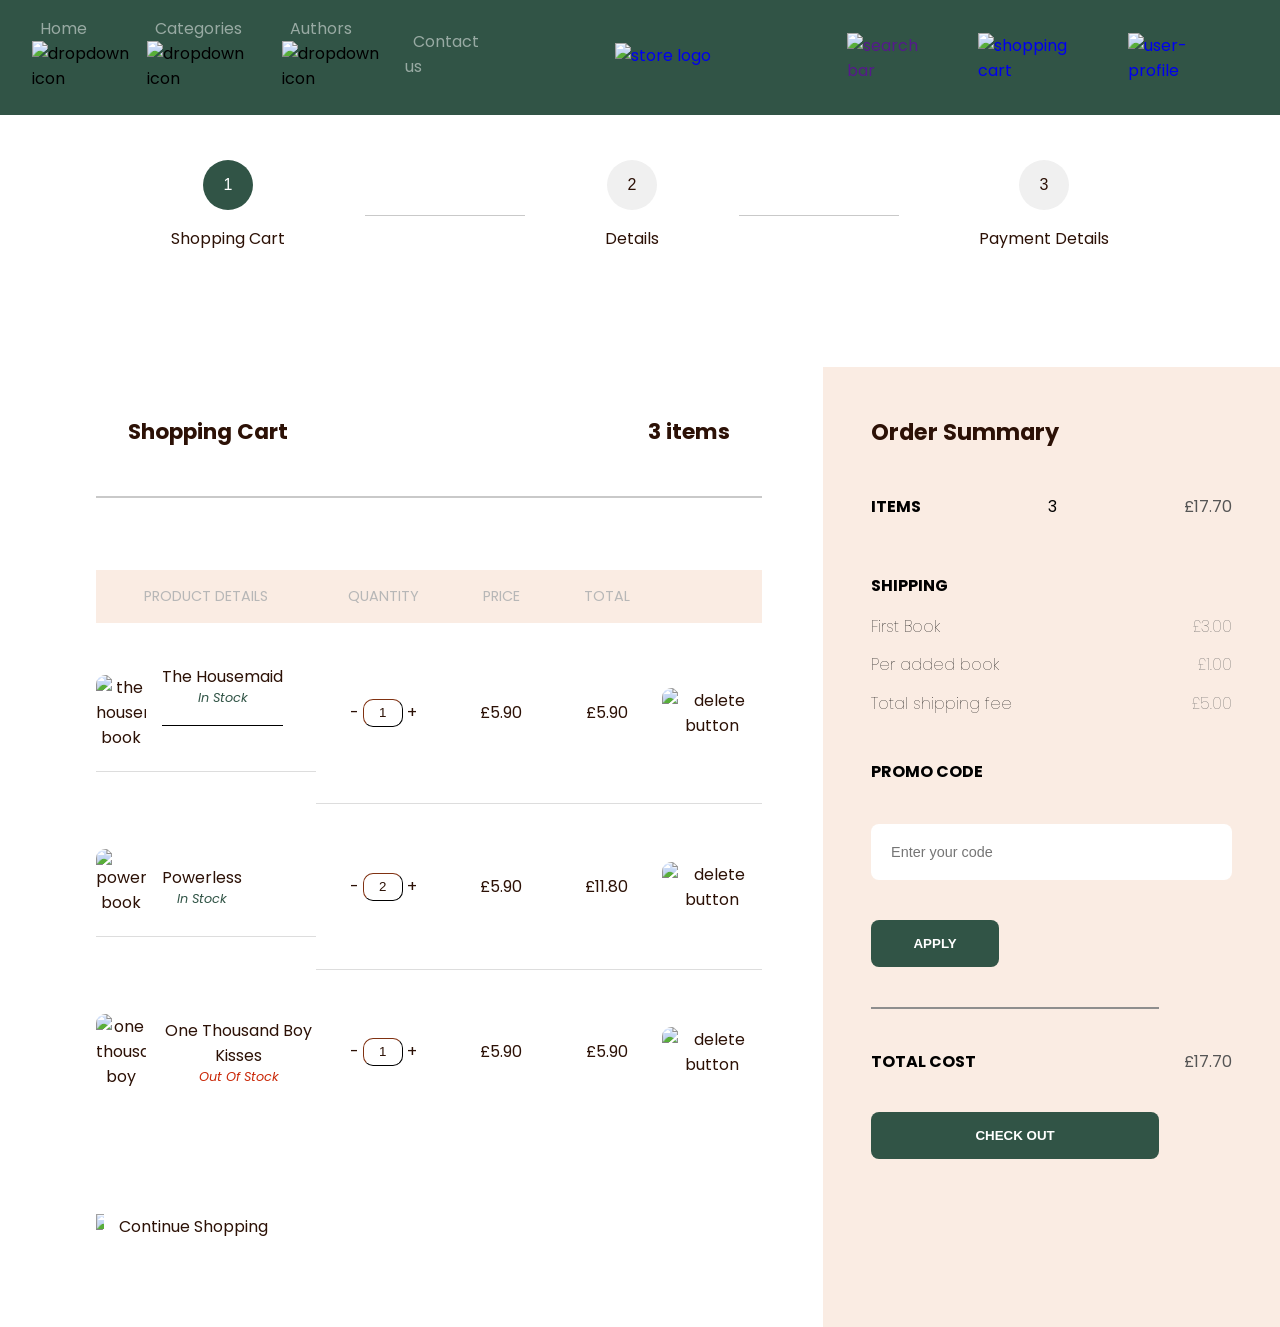
==== shopping-cart.html @ befe13d0 "progress edit edit the progress bar code" ====
<!DOCTYPE html>
<html lang="en">
  <head>
    <meta charset="UTF-8" />
    <meta name="viewport" content="width=device-width, initial-scale=1.0" />
    <title>Story Hub</title>
    <link rel="stylesheet" href="style.css" />
  </head>

  <body>
    <!--nav bar second version -->
    <header class="header">
      <div class="header-1">
        <div class="section1">
          <ul class="nav-menus">
            <li>
              <a href="">Home</a>
              <img src="icon/dropdown.svg" alt="dropdown icon" />
            </li>
            <li>
              <a href="">Categories</a>
              <img src="icon/dropdown.svg" alt="dropdown icon" />
            </li>
            <li>
              <a href="">Authors</a>
              <img src="icon/dropdown.svg" alt="dropdown icon" />
            </li>
            <li><a href="">Contact us</a></li>
          </ul>
        </div>

        <div class="section2">
          <a href="index.html"
            ><img src="logo.svg" alt="store logo" class="logo" />
          </a>
        </div>

        <div class="section3">
          <div class="nav-icons">
            <a href=""> <img src="icon/search.svg" alt="search bar" /></a>
            <a href="shopping-cart.html">
              <img src="icon/cart.svg" alt="shopping cart"
            /></a>
            <a href="sign-in.html">
              <img src="icon/profile.svg" alt="user-profile"
            /></a>
          </div>
        </div>
      </div>
    </header>

    <!--shopping cart page-->
    <div class="cart-progress">
      <!--progress status-->
      <div class="number-container">
        <div class="progress">
          <button class="progress-current">1</button>
          <p>Shopping Cart</p>
        </div>

        <div class="delemeter"></div>

        <div class="progress"> 
          <button class="progress-next">2</button>
          <p>Details</p>
        </div>

        <div class="delemeter"></div>

        <div class="progress">
          <button class="progress-next">3</button>
          <p>Payment Details</p>
        </div>
      </div>
    </div>

      <!-- <div class="number-container">
      <div class="progress-now">
        <span class="progress-number">1</span>
      </div>
      <p class="circle-text">
        Shopping Cart
      </p>
    </div>

    <div class="delemeter"></div>

    <div class="number-container">
      <div class="progress-later">
        <span class="progress-number">2</span>
      </div>
      <p class="circle-text">
        Details
      </p>
    </div>

    <div class="delemeter"></div>

    <div class="number-container">
      <div class="progress-later">
        <span class="progress-number">3</span>
      </div>
      <p class="circle-text">
        Payment Details
      </p>
    </div>
  </div> -->

      <!--shopping cart section-->
      <div class="order-info">
        <div class="shopping-cart-container">
          <div class="shopping-cart-title">
            <div class="shopping-cart-heading">
              <h2>Shopping Cart</h2>
              <h2>3 items</h2>
              <!--will change to make it link with db so number will auto change-->
            </div>
            <div class="shopping-cart-delimeter"></div>
          </div>

          <div class="shopping-cart-details">
            <table>
              <thead>
                <tr>
                  <th>PRODUCT DETAILS</th>
                  <th>QUANTITY</th>
                  <th>PRICE</th>
                  <th>TOTAL</th>
                  <th></th>
                </tr>
              </thead>
              <tbody>
                <!--order 1-->
                <tr class="shopping-cart-table-row">
                  <td class="product">
                    <img
                      src="bookcover/the-housemaid.png"
                      alt="the housemaid book"
                    />
                    <div class="book-details">
                      <p>The Housemaid</p>
                      <p class="stock-status in-stock">In Stock</p>
                    </div>
                  </td>
                  <td class="quantity">
                    <span>-</span>
                    <button>1</button>
                    <!--will link from db next time-->
                    <span>+</span>
                  </td>
                  <td>£5.90</td>
                  <td>£5.90</td>
                  <td>
                    <img
                      src="icon/bin.svg"
                      alt="delete button"
                      class="delete-btn"
                    />
                  </td>
                </tr>
                <!--order 2-->
                <tr>
                  <td class="product">
                    <img src="bookcover/powerless-1.png" alt="powerless book" />
                    <div>
                      <p>Powerless</p>
                      <p class="stock-status in-stock">In Stock</p>
                    </div>
                  </td>
                  <td class="quantity">
                    <span>-</span>
                    <button>2</button>
                    <!--will link from db next time-->
                    <span>+</span>
                  </td>
                  <td>£5.90</td>
                  <td>£11.80</td>
                  <td>
                    <img
                      src="icon/bin.svg"
                      alt="delete button"
                      class="delete-btn"
                    />
                  </td>
                </tr>

                <!--order 3-->
                <tr>
                  <td class="product">
                    <img
                      src="bookcover/one-thousand-boy-kisses.png"
                      alt="one thousand boy kisses book"
                    />
                    <div>
                      <p>One Thousand Boy Kisses</p>
                      <p class="stock-status out-of-stock">Out Of Stock</p>
                    </div>
                  </td>
                  <td class="quantity">
                    <span>-</span>
                    <button>1</button>
                    <!--will link from db next time-->
                    <span>+</span>
                  </td>
                  <td>£5.90</td>
                  <td>£5.90</td>
                  <td>
                    <img
                      src="icon/bin.svg"
                      alt="delete button"
                      class="delete-btn"
                    />
                  </td>
                </tr>
              </tbody>
            </table>
            <a href="index.html" class="continue-shopping">
              <img src="icon/left-icon.svg" />
              Continue Shopping
            </a>
          </div>
        </div>
        <!--order summary-->
        <div class="order-summary">
          <h2 class="order-summary-heading">Order Summary</h2>

          <div class="summary-item">
            <div class="bold-summary-heading">ITEMS</div>
            <div>3</div>
            <div class="price">£17.70</div>
          </div>

          <div class="bold-summary-heading subheading">SHIPPING</div>

          <div class="shipping-info">
            <div class="subheading first-book">
              <p>First Book</p>
              <p class="price">£3.00</p>
            </div>

            <div class="subheading subsequent-book">
              <p>Per added book</p>
              <p class="price">£1.00</p>
            </div>

            <div class="subheading total-shipping-fee">
              <p>Total shipping fee</p>
              <p class="price">£5.00</p>
            </div>
          </div>

          <div class="bold-summary-heading subheading">PROMO CODE</div>

          <input type="text" placeholder="Enter your code" class="code-box" />

          <button class="apply-btn">APPLY</button>

          <div class="line-summary"></div>

          <div class="order-summary-delemeter2"></div>

          <div class="total-cost">
            <p class="bold-summary-heading subheading">TOTAL COST</p>
            <p class="price">£17.70</p>
          </div>

          <a href="checking-out.html"
            ><button class="checkout-btn">CHECK OUT</button></a
          >
        </div>
      </div>
    </div>
  </body>
</html>
---- style.css ----
@import url("https://fonts.googleapis.com/css2?family=Montserrat:ital,wght@0,100..900;1,100..900&family=Poppins:ital,wght@0,100;0,200;0,300;0,400;0,500;0,600;0,700;0,800;0,900;1,100;1,200;1,300;1,400;1,500;1,600;1,700;1,800;1,900&family=Roboto:wght@400;700&display=swap");

* {
  margin: 0;
  padding: 0;
  box-sizing: border-box;
  text-decoration: none;
}

body {
  font-family: "Poppins", sans-serif;
  width: 100%;
  font-size: 1rem;
  overflow: hidden;
}

html {
  overflow-x: hidden;
  scroll-padding-top: 5rem;
  scroll-behavior: smooth;
}

/*scrollbar for easy access*/
html::-webkit-scrollbar {
  width: 1rem;
}

html::-webkit-scrollbar-track {
  background: transparent;
}

html::-webkit-scrollbar-thumb {
  background: var(#315446);
}

/*set colours - don't have to keep repeat*/
.green-text {
  color: #315446;
}

.pink-text {
  color: #f4b1a4;
}

.brown-text {
  color: #2c1106;
}

/*nav bar*/
.section2,
.section2,
.section3 {
  width: 33%;
}

.header {
  position: fixed;
  width: 100%;
  z-index: 100;
}

.header .header-1 {
  padding: 1rem 2rem;
  display: flex;
  align-items: center;
  justify-content: space-between;
  background-color: #315446;
  margin-bottom: 2rem;
}

.header .header-1 .nav-menus {
  display: flex;
  justify-content: center;
  align-items: center;
  gap: 1rem;
  /* flex-wrap: wrap; */
}

.header .header-1 .section1 {
  display: flex;
  justify-content: center;
  width: 40%;
}

.header .header-1 li {
  margin-bottom: 0.5rem;
}

.header .header-1 li a {
  color: white;
  text-decoration: none;
  font-size: 1rem;
  padding: 0.5rem;
}

.header .header-1 .logo {
  width: 6rem;
  margin-top: 1.2rem;
  max-width: 10rem;
  margin-top: 0;
}

.header .header-1 .section2 {
  display: flex;
  justify-content: center;
  margin-top: 1rem;
}

.header .header-1 .section3 {
  display: flex;
  justify-content: right;
  margin-right: 2rem;
}

.header .header-1 .nav-icons {
  display: flex;
  justify-content: space-between;
  align-items: center;
  gap: 3rem;
}

.header .header-1 .nav-icons img {
  width: 1.2rem;
}

.header .header-1 .nav-icons img:hover {
  transform: scale(1.2);
  cursor: pointer;
  opacity: 0.8;
}

/*HERO SECTION*/
.hero-container {
  display: flex;
  flex-direction: row;
  justify-content: space-between;
  align-items: center;
  /* padding: 8rem 5rem; */
  margin: 15rem 5rem;
}

.trending-content {
  display: flex;
  flex-direction: column;
  line-height: 3rem;
  /* width: 100%; */
  flex: 1;
  /* height: 150px; */
}

.trending-content h2 {
  font-size: 3.6rem;
  margin-bottom: 0.3rem;
  width: 40%%;
}

.trending-content p {
  font-size: 1.2rem;
  font-style: italic;
  color: #2c1106;
}

.buy-btn {
  margin-top: 2rem;
  font-size: 1.2rem;
  color: white;
  background-color: #315446;
  padding: 1rem 0;
  border: none;
  border-radius: 0.9rem;
  cursor: pointer;
  width: 15rem;
}

/*harrypotter column*/
.harrypotter-container {
  display: flex;
  align-items: center;
  justify-content: space-around;
  /* flex: 1; */
  gap: 1rem;
  width: 60%;
}

/* .harry-potter  */
.large-book {
  width: 80%;
  margin-left: -30px;
  margin-right: -30px;
  z-index: 1;
  border-radius: 0.8rem;
}

.small-book {
  width: 65%;
  border-radius: 0.8rem;
}

/*TOP 10 BOOK SECTION*/
.top-seller {
  display: block;
}

.top10-heading {
  display: block;
  text-align: center;
  margin-bottom: 5rem;
  font-size: 3.5rem;
}

.book-container {
  display: flex;
  justify-content: space-between;
  align-items: center;
  padding: 0 6rem;
  text-align: center;
  position: relative;
}

.book {
  padding: 15px;
  text-align: center;
  width: 150px;
  position: relative;
  display: flex;
  flex-direction: column;
  align-items: center;
}

.book-cover {
  width: 100%;
  z-index: 2;
  position: relative; /*without this, the book cover will go behind the circle*/
  border-radius: 5px;
  margin-bottom: 10px;
}

.circle {
  position: absolute;
  width: 10rem;
  height: 10rem;
  background-color: #315446;
  border-radius: 50%;
  margin-top: 0.9rem;
}

.stars-ratings {
  justify-content: left;
  margin: 0.5rem 0;
  margin-right: 1.8rem;
  width: 9rem;
}

.book-name {
  text-align: left;
  color: #2c1106;
  width: 8rem;
  margin-left: 0.3rem;
  font-size: 1.1rem;
}

.book-author {
  font-size: 0.9rem;
  font-weight: lighter;
  text-align: left;
  margin-top: 5px;
  margin-left: 2.4rem;
  color: #2c1106;
  margin-right: 2rem;
  width: 8rem;
}

.checkout-info {
  display: flex;
  align-items: center;
}

.book-price {
  width: 8rem;
  margin-top: 0.8rem;
  padding: 0.65rem;
  border: none;
  border-radius: 0.9rem;
  color: white;
  background-color: #315446;
  font-size: 0.9rem;
  text-align: center;
  justify-content: left;
}

.cart-btn {
  background-color: #c0d8ce;
  width: 2.5rem;
  height: 2.5rem;
  border-radius: 1.2rem;
  margin-top: 0.8rem;
  position: absolute;
  margin-left: 7rem;
}

.cart-icon {
  margin-top: 0.55rem;
  margin-right: 0.1rem;
  color: #315446;
  z-index: 1;
}

/*GENRE SECTION*/
.genre-heading {
  display: flex;
  justify-content: center;
  padding: 5rem;
  text-align: center;
  font-size: 3rem;
  z-index: 1;
}

.genres-container {
  display: flex;
  flex-direction: column;
  align-items: center;
  width: 85%;
  max-width: 1200px;
  margin: auto;
  padding: 4rem;
  padding-bottom: 6rem;
  border-radius: 0.6rem;
  box-shadow: 0 4px 10px rgba(0, 0, 0, 0.1);
  overflow: hidden;
}

.genres-grid {
  display: grid;
  width: 100%;
  /* height: 40rem; */
  grid-template-columns: repeat(4, 1fr); /*4 columns */
  /*auto-fit, minmax(150px, 1fr)*/
  gap: 3rem 2rem;
  justify-items: center;
  align-items: start;
}

.genres-category {
  display: flex;
  flex-direction: column;
  align-items: center;
  /* text-align: center; */
  justify-content: center;
  min-height: 12rem;
}

.genres-category .circle {
  width: 9rem;
  height: 9rem;
  border-radius: 50%;
  background-color: #faece3;
  margin-bottom: 0rem;
  display: flex; /*use flexbox to centralise the circle*/
  padding: 1rem;
  box-sizing: border-box;
  justify-content: center;
  align-items: center;
}

.genre-icon {
  /*not centralised in the circle*/
  width: 65%;
  height: auto;
  object-fit: contain;
}

.genres-category p {
  color: #2c1106;
  margin-top: 13rem;
}

.genres-btn {
  display: flex;
  justify-content: center;
  margin-top: -4.8rem;
}

.browse-btn {
  position: relative;
  margin-top: 3rem;
  background-color: #315446;
  color: white;
  border: none;
  border-radius: 1rem;
  box-shadow: 0 4px 10px rgba(0, 0, 0, 0.1);
  padding: 1rem 2rem;
  width: 15rem;
  font-size: 1.1rem;
  font-weight: 600;
  cursor: pointer;
  text-align: center;
}

.browse-btn:hover {
  background-color: #183f2f;
}

.pink-bg {
  /* position: absolute; */
  width: 100%;
  height: 100%;
  font-size: 4rem;
  padding: 12rem 10rem;
  background-color: #f4b1a4;
  color: #315446;
  margin-top: 5rem;
  margin-bottom: 3rem;
  z-index: -1;
}

@media (max-width: 768px) {
  .genres-container {
    padding: 2rem;
  }

  .browse-btn {
    width: 100%;
    font-size: 1rem;
    padding: 1rem;
  }
}

/*A story for every world*/
/* .story-text {
  justify-content: center;
  text-align: center;
  font-size: 4rem;
  padding: 20rem 10rem;
  background-color: #F4B1A4;
  color: #315446;
  margin: auto
  z-index: -1;
} */

.story-text {
  font-size: 5vw;
  text-align: center;
  padding: 20rem 0;
  /* white-space: nowrap; */
  overflow: hidden;
}

@media (max-width: 768px) {
  .story-text {
    font-size: 2.5rem;
  }
}

/*monthly top authors*/
.top-authors-heading {
  margin: 5rem;
  font-size: 3rem;
  text-align: center;
}

.authors-container {
  display: flex;
  gap: 8rem;
  justify-content: center;
  margin: 0 5rem;
}

.author-profile {
  display: flex;
  padding: 1.5rem;
  border-radius: 1rem;
  flex-direction: row;
  justify-content: center;
  align-items: center;
  gap: 0.2rem;
}

.author-profile img {
  width: 80%;
  height: 80%;
  object-fit: contain;
  justify-content: right;
}

.author-info {
  text-align: left;
  line-height: 2rem;
}

.author-name {
  font-weight: bold;
  color: #2c1106;
  width: 10rem;
}

/*client review - it's not centralised*/
.client-review {
  display: flex;
}

.reviews-heading {
  margin: 6rem;
  font-size: 3rem;
  text-align: center;
}

.review-container {
  display: flex;
  justify-content: center;
  align-items: center;
  position: relative;
  gap: 2.5rem;
  max-width: 1230px;
  width: 100%;
  margin: 0 5rem 5rem 5rem;
}

.review-card {
  flex: 0 0 auto;
  width: 17rem;
  height: 19rem;
  padding: 20px;
  border: none;
  border-radius: 15px;
  box-shadow: 0 4px 10px rgba(0, 0, 0, 0.1);
  background-color: white;
  display: flex;
  flex-direction: column;
  align-items: center;
  text-align: center;
}

.client-profile {
  display: flex;
  justify-content: center;
  align-items: center;
  gap: 2rem;
  margin-right: 5rem;
  margin-bottom: 1rem;
  color: #2c1106;
}

.client-profile .special-profile {
  width: 4.5rem;
}

.review-text {
  text-align: center;
  line-height: 1.4rem;
  margin-bottom: 1rem;
  color: #2c1106;
  font-size: 200;
}

.client-stars-rating {
  text-align: center;
  align-self: center;
  margin-top: auto;
}

/* .left-click {
  width: 35px;
  height: 35px;
  border: none;
  border-radius: 50%;
  box-shadow: 0 4px 10px rgba(0,0,0,0.1);
  background-color: white;
  margin-left: 4rem; 
  cursor: pointer;
  flex-shrink: 0;
} */
/* 
.right-click {
  width: 35px;
  height: 35px;
  border: none;
  border-radius: 50%;
  box-shadow: 0 4px 10px rgba(0,0,0,0.1);
  background-color: white;
  margin-left: 15px;
  display: flex;
  justify-content: center;
  align-items: center;
  cursor: pointer;
  flex-shrink: 0;
} */

.left-click,
.right-click {
  position: absolute;
  top: 50%;
  transform: translateY(-50%);
  z-index: 2;
  display: flex;
  justify-content: center;
  align-items: center;
  width: 40px;
  height: 40px;
  border: none;
  border-radius: 50%;
  box-shadow: 0 4px 10px rgba(0, 0, 0, 0.1);
  background-color: white;
  cursor: pointer;
}

.left-click {
  left: -1rem;
}

.right-click {
  left: -1rem;
}
.left-click:hover,
.right-click:hover {
  background-color: #f8f7f7;
}

/*advantage container*/
.advantage-container {
  display: flex;
  justify-content: center;
  align-items: stretch;
  gap: 2rem;
  padding: 2rem;
  margin-bottom: 5rem;
  width: 100%;
  max-width: 1300px;
  margin-left: 5rem;
  margin-right: 5rem;
}

.advantage-card {
  display: flex;
  flex-direction: column;
  justify-content: top;
  align-items: center;
  color: #2c1106;
  text-align: center;
  max-width: 20rem;
  height: auto;
  padding: 1.5rem;
}

.advantage-card i {
  margin-bottom: 2rem;
  justify-content: center;
  font-size: 2.5rem;
  color: #315446;
}

.advantage-card h3 {
  width: 12rem;
  color: #2c1106;
}

.advantage-card p {
  font-size: 0.9rem;
  color: #2c1106;
  text-align: center;
  margin: 0;
  line-height: 1.5rem;
}

/*subscribe section*/
.subscribe-container {
  display: flex;
  justify-content: center;
  align-items: center;
  background-color: #faece3;
  width: 80rem;
  margin: auto;
  margin-bottom: 10rem;
  height: 22.5rem;
  border-radius: 1.8rem;
  padding: 1rem;
  gap: 2rem;
  position: relative;
}

.community-pic {
  position: relative;
  width: 35rem;
  margin-top: 6.8rem;
  right: 5rem;
  object-fit: contain;
}

.subscribe-info {
  display: flex;
  flex-direction: column;
  justify-content: center;
  align-items: center;
  text-align: left;
  max-width: 35rem;
}

.subscribe-info h2 {
  font-size: 1.8rem;
  color: #2c1106;
  margin-bottom: 1.5rem;
}

.subscribe-info p {
  color: #2c1106;
  font-size: 1.2rem;
  font-weight: 400;
  margin-bottom: 1.5rem;
  text-align: center;
  width: 28rem;
}

.subscribe-btn-div {
  display: flex;
  align-items: center;
  justify-content: flex-start;
  gap: 1rem;
  width: 100%;
}

.email-btn {
  /* position: relative; */
  background-color: white;
  color: #c9c9c9;
  border: none;
  border-radius: 8rem;
  font-size: 0.8rem;
  box-shadow: 0 4px 10px rgba(0, 0, 0, 0.1);
  width: 18rem;
  padding: 0.9rem 1.5rem;
  text-align: left;
  /* z-index: 1; */
}

.subscribe-btn {
  display: flex;
  justify-content: center;
  align-items: center;
  background-color: #315446;
  color: white;
  border: none;
  border-radius: 8rem;
  font-size: 0.8rem;
  box-shadow: 0 4px 10px rgba(0, 0, 0, 0.1);
  padding: 1rem 2rem;
  /* margin-right: 5rem ; */
  cursor: pointer;
  /* z-index: 2; */
}

.subscribe-btn img {
  /* color: white; */
  margin-left: 1rem;
  filter: invert(1);
}

.subscribe-btn:hover {
  background-color: #183f2f;
}

/*footer*/

.footer {
  background-color: #315446;
  color: white;
  padding: 40px 20px;
}

.footer-container {
  display: flex;
  flex-wrap: wrap;
  gap: 20px;
  max-width: 85%;
  margin: 0 auto;
  justify-content: space-between;
}

.footer-column {
  flex: 1;
  min-width: 10%;
}

.logo {
  display: flex;
  align-items: center;
  gap: 10px;
  margin-bottom: 20px;
}

.logo img {
  width: 100px;
  height: auto;
}

.address {
  line-height: 1.6;
  margin-bottom: 20px;
  opacity: 0.5;
}

.socials {
  display: flex;
  gap: 25px;
  margin-top: 15px;
}

.socials img {
  width: 20px;
  height: 20px;
}

.footer-heading {
  font-size: 0.9rem;
  margin-bottom: 25px;
  font-weight: 600;
}

.contact-number {
  color: #f4b1a4;
  font-size: 1.5rem;
  font-weight: 600;
  margin-bottom: 15px;
}

.opening-time {
  opacity: 0.5;
  line-height: 1.6;
  font-size: 0.9rem;
  margin-bottom: 15px;
}

.email-link {
  color: white;
  text-decoration: none;
}

.email-link:hover {
  color: #faece3;
}

ul {
  list-style: none;
  padding: 0;
}

ul li {
  margin-bottom: 12px;
}

ul li a {
  color: white;
  text-decoration: none;
  font-size: 0.9rem;
  opacity: 0.5;
}

ul li a:hover {
  color: white;
  opacity: 1;
}

/*responsive design for footer*/
@media (max-width: 768px) {
  .footer-container {
    flex-direction: column;
    gap: 40px;
  }

  .footer-column {
    text-align: center;
  }

  .logo {
    justify-content: center;
  }

  .socials {
    justify-content: center;
  }
}

/*cart page*/
.cart-progress {
  display: flex;
  justify-content: space-around;
  align-items: center;
  gap: 4rem;
  padding: 2rem;
  width: 100%;
  margin: 5rem 0;
}

.number-container {
  display: flex;
  justify-content: center;
  align-items: center;
  gap: 5rem;
  margin-top: 3rem;
}

.progress {
  display: flex;
  justify-content: center;
  align-items: center;
  flex-direction: column;
  color: #2c1106;
  text-align: center;
  margin-bottom: 20px;
}

.progress-current {
  background-color: #315446;
  color: white;
  border: none;
  border-radius: 50px;
  width: 50px;
  height: 50px;
  margin-bottom: 1rem;
  font-size: 1rem;
  font-weight: 500;
}

.progress-next {
  background-color: #f0f0f0;
  color: #2c1106;
  border: none;
  border-radius: 50px;
  width: 50px;
  height: 50px;
  margin-bottom: 1rem;
  font-size: 1rem;
  font-weight: 500;
}

.delemeter {
  width: 10rem;
  height: 0.12rem;
  background-color: #c9c9c9;
}

/*shopping cart section*/
.order-info {
  display: flex;
  align-items: flex-start;
}

.shopping-cart-container {
  display: flex;
  flex-direction: column;
  gap: 2.5rem;
  width: 60%;
  margin-left: 6rem;
  margin-right: 3.8rem;
  justify-content: space-between;
}

.shopping-cart-title {
  display: flex;
  flex-direction: column;
  justify-content: space-between;
}

.shopping-cart-heading {
  display: flex;
  justify-content: space-between;
  font-size: 0.9rem;
  color: #2c1106;
  margin-bottom: 1rem;
  padding: 2rem;
}

.shopping-cart-delimeter {
  width: 100%;
  height: 0.1rem;
  background-color: #c9c9c9;
  align-self: center;
}

.shopping-cart-details table {
  width: 100%;
  border-collapse: collapse;
  margin-bottom: 5rem;
}

.shopping-cart-details th {
  text-align: center;
  color: #b7b7b7;
  font-weight: normal;
  padding-bottom: 1rem;
  gap: 2rem;
}

.shopping-cart-details td {
  text-align: center;
  padding: 0.8rem 0;
  vertical-align: middle;
}

.shopping-cart-details td .delete-btn {
  width: 1.2rem;
  text-align: center;
}

.shopping-cart-details .product {
  display: flex; /*issue*/
  gap: 1rem;
  align-items: center;
}

.shopping-cart-details .book-details {
  /*issue*/
  display: flex;
  flex-direction: column;
  line-height: 1.3rem;
  justify-content: left;
}

.shopping-cart-details .product img {
  width: 50px;
  height: 75px;
  object-fit: contain;
}

.shopping-cart-details .stock-status {
  font-size: 0.8rem;
  font-style: italic;
}

.shopping-cart-details .stock-status.in-stock {
  color: #315446;
}

.shopping-cart-details .stock-status.out-of-stock {
  color: #ca2909;
}

.shopping-cart-details .quantity {
  align-items: center;
  gap: 10px;
}

.shopping-cart-details .quantity button {
  width: 40px;
  height: 28px;
  color: #2c1106;
  background-color: white;
  border-color: #2c1106;
  border-radius: 10px;
  text-align: center;
  line-height: 15px;
  border-width: 0.15ch;
}

.shopping-cart-details .quantity span {
  cursor: pointer;
}

.shopping-cart-details .delete-btn {
  cursor: pointer;
}

.continue-shopping {
  color: #2c1106;
  text-decoration: none;
  font-size: 1rem;
  margin-top: 10px;
  display: flex;
}

.continue-shopping img {
  width: 0.5rem;
  margin-right: 15px;
  cursor: pointer;
}

/*order summary*/
.order-summary {
  background-color: #faece3;
  width: 40%;
  padding: 3rem;
  height: 60rem;
  margin-top: -1rem;
}

.order-summary h2 {
  font-size: 1.4rem;
  color: #2c1106;
  margin-bottom: 2.8rem;
}

.order-summary-delemeter {
  width: 18rem;
  height: 0.1rem;
  background-color: #8e8e8e;
}

.bold-summary-heading {
  font-weight: bold;
  margin-bottom: 0.9rem;
}

.summary-item {
  display: flex;
  justify-content: space-between; /*how can i make it that the space is different size*/
  margin-bottom: 2.5rem;
  margin-top: 2.2rem;
}

.shipping-info {
  margin-bottom: 2.5rem;
  line-height: 1.8rem;
}

.shipping-info .subheading {
  display: flex;
  justify-content: space-between;
  margin-bottom: 10px;
  font-weight: lighter; /*need see result with a diff font*/
}

.code-box {
  display: flex;
  justify-content: center;
  align-items: center;
  border: none;
  border-radius: 8px;
  padding: 20px;
  width: 100%;
  color: #c9c9c9;
  margin: 2.5rem 0;
  font-size: 0.9rem;
}

.apply-btn {
  border: none;
  border-radius: 8px;
  width: 8rem;
  padding: 1rem 0.5rem;
  text-align: center;
  font-weight: bold;
  background-color: #315446;
  color: white;
  margin-bottom: 2.5rem;
}

.order-summary-delemeter2 {
  width: 18rem;
  height: 0.1rem;
  background-color: #8e8e8e;
  margin-bottom: 2.5rem;
}

.total-cost {
  display: flex;
  justify-content: space-between;
  margin-bottom: 1.5rem;
}

.price {
  color: #555555;
}

.checkout-btn {
  border: none;
  border-radius: 8px;
  width: 18rem;
  padding: 1rem 0.5rem;
  font-weight: bold;
  background-color: #315446;
  color: white;
  margin-bottom: 20px;
  cursor: pointer;
  text-decoration: none;
}

/* checking out page */
.sign-in-container {
  display: flex;
  justify-content: center;
  align-items: top;
  padding: 2rem;
  width: 85%;
  margin: 0 auto;
}

.sign-in {
  display: flex;
}

.sign-in-heading {
  font-size: 1.5rem;
  color: #2c1106;
  margin-left: 3rem;
  margin-bottom: 2.5rem;
  padding: 0 4.1rem;
}

.checking-out-delemeter1 {
  width: 85%;
  height: 0.12rem;
  margin: 0 auto;
  background-color: #c9c9c9;
  padding: 0 2rem; /*issue - not moving the placement*/
}

.registered-user {
  display: flex;
  flex-direction: column;
  position: relative;
  width: 50%;
  padding: 2rem;
}

.registered-user h2 {
  margin-bottom: 30px;
  margin-bottom: 3rem;
}

.registered-user p {
  color: #b7b7b7;
  margin-bottom: 1.2rem;
}

.registered-user input {
  width: 28rem;
  padding: 1.2rem;
  border-radius: 0.6rem;
  border-color: #b7b7b7; /*border radius have 2 colour*/
  margin-bottom: 2.5rem;
}

.forget-password {
  /*i set same attribtues to all p, can i set exception to this*/
  color: black; /*not turning black*/
  margin-bottom: 2rem; /*not working*/
  font-style: italic;
}

.sign-in-btn {
  background-color: #315446;
  border: none;
  border-radius: 0.6rem;
  font-size: 1rem;
  font-weight: bold;
  width: 35rem;
  padding: 1.2rem 1rem;
  color: white;
  margin-bottom: 3rem;
  margin-top: 1rem;
  cursor: pointer;
}

.sign-in-btn:hover {
  background-color: #183f2f;
}

.checking-out-delemeter2 {
  width: 0.14rem;
  height: 132rem;
  background-color: #c9c9c9;
  margin-top: 2rem;
  margin-right: 2rem;
  margin-left: 2rem;
}

/*guest checkout*/
.guest-checkout {
  display: flex;
  flex-direction: column;
  position: relative;
  left: 4rem;
  width: 50%;
  padding: 2rem 0;
  /* margin-left: 3rem; */
}

.check-out-heading {
  color: #2c1106;
  margin-bottom: 30px;
  margin-bottom: 3rem;
}

.guest-checkout p {
  color: #b7b7b7;
  margin-bottom: 1.2rem;
}

.guest-checkout input {
  width: 28rem;
  padding: 1.2rem;
  border-radius: 0.6rem;
  border-color: #b7b7b7; /*border radius have 2 colour*/
  margin-bottom: 2.5rem;
}

.promotion-question {
  width: 24.5rem;
  line-height: 1.6rem;
  margin-top: -1rem;
}

.promotion-box {
  display: flex;
  flex-direction: column;
  justify-content: center;
  align-items: center;
  width: 28rem;
  height: 10rem;
  padding: 2rem 0;
  background-color: #f5f5f5;
  border-radius: 0.6rem;
}

.promotion-box .first-line {
  display: flex;
  justify-content: center;
  align-items: center;
  margin-left: 1rem;
}

.promotion-box p {
  width: 20rem;
  line-height: 1.5rem;
}

.guest-checkout h3 {
  color: #2c1106;
  margin: 2.5rem 0;
}

.title {
  /*arrow is to close to the border*/
  width: 28rem;
  padding: 1.2rem;
  border-radius: 0.6rem;
  margin-bottom: 2.5rem;
  color: #b7b7b7;
  background-color: #ffffff;
  border-color: #b7b7b7;
  border-width: 2px;
  font-size: 0.95rem;
}

.name-div {
  display: flex;
  align-items: center;
  gap: 1.5rem;
  width: 100%;
}

.name-div input {
  width: 13.3rem;
  font-size: 0.95rem;
}

.address-line {
  display: flex;
  align-items: center;
  gap: 1.5rem;
}

.address-line input {
  width: 13.3rem;
  font-size: 0.95rem;
}

.name-box.name {
  /*want to stack it horizontally*/
  display: flex;
  flex-direction: column;
  font-size: 0.95rem;
  width: 28rem;
}

.address-info {
  flex-direction: column;
  justify-content: center;
}

.address-city .address-info .input {
  width: 1rem;
  font-size: 0.95rem;
}

.delivery-instruction {
  width: 35rem;
  font-size: 1.1rem;
  color: #2c1106;
  margin-bottom: 1.6rem;
}

.delivery-instruction-subheading {
  /*it clashed with the general p*/ /*does line height not change the gap*/
  color: #8d8d8d;
  margin-bottom: 1.6rem;
  width: 30rem;
  line-height: 1.3rem;
}

.delivery-input-box {
  padding: 4rem;
  font-size: 0.95rem;
  margin: 2rem 0;
}

.delivery-checkbox {
  display: flex;
  align-items: center;
  gap: 2rem;
}

.promotion-checkbox {
  width: 0;
}

.guest-checkout-btn {
  border: none;
  border-radius: 0.6rem;
  width: 28rem;
  padding: 1.2rem 0.5rem;
  font-size: 0.95rem;
  font-weight: bold;
  background-color: #315446;
  color: white;
  margin-bottom: 5rem;
  cursor: pointer;
  text-decoration: none;
}

.guest-checkout-btn:hover {
  background-color: #183f2f;
}

/*payment page*/
.payment-container {
  /* display: flex; */
  justify-content: space-between;
  padding-left: 50px;
  padding-right: 50px;
  width: 100%;
  margin-bottom: 5rem;
}

.payment-details-heading {
  font-size: 1.5rem;
  margin-left: 4rem;
  margin-bottom: 2.5rem;
}

.payment-delemeter {
  width: 78rem;
  height: 0.1rem;
  margin-left: 5rem;
  background-color: #c9c9c9;
}

.card-images {
  display: flex;
  justify-content: center;
  align-items: center;
  gap: 5rem;
  margin: 5rem 0;
}

.card-images img {
  width: 80px;
  justify-content: center;
  align-items: center;
}

.card-details-container {
  display: flex;
  padding: 0 2rem;
  width: 100%;
  margin: 0 auto;
  /* padding-left: 50px;
  padding-right: 50px; */
}

.card-details {
  width: 50%;
  /* padding-left: 2rem; */
}

.card-details h3 {
  margin-bottom: 2.5rem;
  font: 3.8rem; /*is not changing*/
  color: #2c1106;
}

.card-details p {
  margin-bottom: 1.5rem;
  color: #2c1106;
}

.card-details input {
  margin-bottom: 40px;
  width: 28rem;
  padding: 1rem;
  border-radius: 0.6rem;
  border-color: #b7b7b7; /*border radius have 2 colour*/
}

.card-security {
  display: flex;
  align-items: center;
}

.card-cvv input {
  width: 9.5rem;
  margin-right: 1.6rem;
}

.card-expires {
  display: flex;
  flex-direction: column;
  margin-right: 18rem;
}

.expires-details {
  display: flex;
  justify-content: center;
  align-items: center;
  gap: 1.6rem;
}

.card-expires p {
  margin-bottom: 1.5rem;
}
.card-expires .expire-month,
.expire-year {
  margin-bottom: 40px;
  width: 7.5rem;
  padding: 15px;
  border-radius: 8px;
  border-color: #b7b7b7; /*border radius have 2 colour*/
  background-color: white;
  font-size: 0.95rem;
}

.payment-divider-delemeter {
  width: 0.1rem;
  height: 40rem;
  background-color: #c9c9c9;
  margin-right: 6rem;
}

/*payment summary section*/
.payment-summary {
  display: flex;
  flex-direction: column;
  justify-content: top;
  width: 50%;
}

.payment-summary h3 {
  margin-bottom: 2.5rem;
  font: 3.8rem; /*is not changing*/
  color: #2c1106;
}

.order-books {
  display: flex;
  gap: 2rem;
  margin-bottom: 1.5rem;
}

.payment-summary img {
  width: 5rem;
  border-radius: 0.3rem;
}

.order-books p {
  font-weight: bold;
  color: #2c1106;
  font-size: 0.95rem;
}

.view-more {
  color: #b7b7b7;
  font-weight: normal;
  margin-bottom: 1.5rem;
  margin-right: 12rem;
}

.view-more-icon {
  color: #2c1106;
  width: 2rem;
  background-color: #183f2f;
}

.cost-container {
  display: flex;
  flex-direction: column;
  justify-content: center;
  line-height: 2rem;
  margin-bottom: 1.5rem;
}

.cost-row {
  display: flex;
  justify-content: space-between;
  align-items: center;
  gap: 11rem;
}

.payment-summary-delemeter {
  width: 32rem;
  height: 0.12rem;
  background-color: #c9c9c9;
  margin-bottom: 1.5rem;
}

.total-cost-row {
  display: flex;
  justify-content: space-between;
  align-items: center;
  margin-bottom: 1.5rem;
  font-size: 0.95rem;
}

.place-order-btn {
  width: 33rem;
  border: none;
  border-radius: 0.6rem;
  padding: 1rem 0.5rem;
  font-weight: bold;
  background-color: #315446;
  color: white;
  margin-bottom: 2rem;
  cursor: pointer;
  text-decoration: none;
}

.place-order-btn:hover {
  background-color: #183f2f;
}

/*payment confirmation page*/
.order-confirmation-page {
  display: flex;
  flex-direction: column;
  justify-content: center;
  align-items: center;
}

.tick-row {
  display: flex;
  justify-content: center;
  align-items: center;
  gap: 22rem;
  margin-left: 32rem;
}

.tick-icon {
  display: flex;
  justify-content: center;
  align-items: center;
  width: 5rem;
  height: 5rem;
  border-radius: 5rem;
  border-color: #183f2f;
  border-width: 2rem;
  background-color: #e3ffe2;
  margin: 3rem 0;
}

.order-confirmation-page .confirmation-tick {
  background-color: #e3ffe2;
  display: flex;
  justify-content: center;
  width: 3rem;
}

.tick-row .back-to-shopping {
  display: flex;
  justify-content: center;
  align-items: center;
  gap: 1rem;
}

.tick-row .back-to-shopping img {
  width: 1.2rem;
  cursor: pointer;
}

.tick-row .back-to-shopping a {
  text-decoration: none;
  color: #2c1106;
  font-weight: bold;
  cursor: pointer;
}

.order-confirmation-page h1 {
  text-align: center;
  color: #2c1106;
  margin-bottom: 2rem;
}

.confirmation-text {
  color: #2c1106;
  margin-bottom: 3rem;
  font-size: 1.2rem;
}

/*order details box pink*/
.order-details-box {
  background-color: #faece3;
  width: 70rem;
  height: 30rem;
  border-radius: 0.8rem;
}

.order-details-box h2 {
  padding: 0 2.8rem;
  margin-top: 3rem;
  margin-bottom: 1rem;
  color: #2c1106;
}

.order-details {
  display: flex;
  flex-direction: column;
  justify-content: center;
  padding: 1.6rem;
  font-size: 1.3rem;
}

.order-details-row {
  display: flex;
  justify-content: space-between;
  align-items: center;
  padding: 1.3rem;
}

.left-text {
  /*left column inside the order details box*/
  color: black;
  font-weight: 400;
}

.right-text {
  /*right column inside the order details box*/
  color: #2c1106;
}

.order-details-delemeter {
  width: 65rem;
  margin-left: 2.5rem;
  margin-bottom: 2.5rem;
  height: 0.12rem;
  background-color: #c9c9c9;
}

.total-row {
  display: flex;
  justify-content: space-between;
  align-items: center;
  font-size: 1.3rem;
  width: 64rem;
  margin-left: 2.8rem;
}

/*products detail*/
.products-container {
  display: flex;
  flex-direction: column;
  justify-content: center;
}

.products-heading {
  position: relative;
  font-size: 1.2rem;
  margin: 3rem 0;
}

.product-details {
  display: flex;
  flex-direction: column;
  justify-content: center;
  width: 65rem;
}

.order-list {
  display: flex;
  flex-direction: column;
  justify-content: center;
}

.order-list-row {
  display: flex;
  justify-content: space-between;
}

.order-list-row p {
  color: #2c1106;
  margin-bottom: 1.6rem;
}

.order-list img {
  width: 6rem;
  border-radius: 0.2rem;
  margin-bottom: 1.5rem;
  margin-left: 1.6rem;
}

.product-details-delemeter {
  /* width: 66rem;
  height: 0.05rem; */
  margin-bottom: 1.5rem;
  border-style: dashed;
  border: 2px dotted #c9c9c9;
}

/*customer details information*/
.customer-details-container {
  color: #2c1106;
  margin: 2rem 0;
  margin-bottom: 6rem;
}

.customer-details-container h3 {
  margin-bottom: 2rem;
}

.customer-details {
  display: flex;
  align-items: top;
  gap: 20rem;
}

.customer-details-container h4 {
  margin-bottom: 2rem;
}

.customer-details p {
  line-height: 2.5rem;
}

/*sign in box*/
.sign-in-box {
  display: flex;
  flex-direction: column;
  /* justify-content: center; */
  width: 50%;
  height: 40rem;
  border-radius: 0.6rem;
  margin: 4rem auto;
  /* margin-top: 2rem;
  margin-left: 20rem;
  margin-bottom: 3rem; */
  padding: 2.5rem;
  background-color: #faece3;
}

.sign-in-title {
  display: flex;
  justify-content: center;
  align-items: top;
  gap: 14.5rem;
  color: #2c1106;
  margin-bottom: 2rem;
  margin-left: 5rem;
}

.sign-in-title a {
  text-decoration: none;
  color: #2c1106;
}

.sign-in-option-delemeter {
  width: 50%;
  height: 0.1rem;
  background-color: #315446;
}

.sign-in-delemeter {
  width: 100%;
  height: 0.1rem;
  background-color: #2c1106;
  opacity: 0.3;
  /* margin-bottom: 2rem; */
}

.sign-in-details {
  display: flex;
  flex-direction: column;
  margin-top: 1.5rem;
}

.sign-in-details h3 {
  margin-bottom: 1rem;
  color: #2c1106;
}

.username-box input {
  margin-bottom: 3rem;
  width: 100%;
  height: 3rem;
  padding: 1.5rem;
  border: none;
  border-radius: 0.6rem;
  box-shadow: 0 4px 10px rgba(0, 0, 0, 0.1);
}

.password-box input {
  margin-bottom: 3rem;
  width: 100%;
  height: 3rem;
  padding: 1.5rem;
  border: none;
  border-radius: 0.6rem;
  box-shadow: 0 4px 10px rgba(0, 0, 0, 0.1);
}

.password-box {
  position: relative;
  display: flex;
}

.password-box button {
  position: absolute;
  background-color: #315446;
  width: 4rem;
  height: 3rem;
  border: none;
  border-radius: 0.6rem;
  margin-left: 36rem;
  cursor: pointer;
}

.password-box button img {
  width: 1.5rem;
}

.remember-me {
  display: flex;
  /* justify-content: center; */
  align-items: top;
  width: 1rem;
  margin: 0;
  font-style: italic;
  margin-bottom: 2rem;
  gap: 2rem;
}

.remember-me input {
  /* width: 2rem; */
  border-radius: 1rem;
  /* margin-bottom: 3rem; */
  /* margin-right: 2rem; */
  gap: 2rem;
  background-color: #183f2f;
  font-style: italic;
}

.remember-me label {
  width: 10rem;
}

.registered-user-sign-in {
  width: 40rem;
  height: 3rem;
  border: none;
  border-radius: 0.6rem;
  box-shadow: 0 4px 10px rgba(0, 0, 0, 0.1);
  background-color: #315446;
  color: white;
  margin-bottom: 1.8rem;
  cursor: pointer;
}

.registered-user-sign-in:hover {
  background-color: #183f2f;
}

.forgot-password {
  font-size: 1rem;
  font-style: italic;
  color: #888888;
}

/*create account box*/
.create-account-box {
  display: flex;
  flex-direction: column;
  /* justify-content: center; */
  width: 50%;
  margin: 4rem auto;
  height: 113rem;
  border-radius: 0.6rem;
  /* margin-left: 20rem;
  margin-bottom: 3rem; */
  padding: 2.5rem;
  background-color: #faece3;
}

.create-account-title {
  display: flex;
  justify-content: center;
  align-items: top;
  gap: 14.5rem;
  color: #2c1106;
  margin-bottom: 2rem;
}

.create-account-title a {
  text-decoration: none;
  color: #2c1106;
}

.account-title {
  width: 43rem;
  background-color: white;
  border: none;
  border-radius: 0.6rem;
  height: 3rem;
  box-shadow: 0 4px 10px rgba(0, 0, 0, 0.1);
  margin-bottom: 3rem;
  padding: 0 1.8rem;
  font-size: 0.9rem;
}

.create-account-option-delemeter {
  width: 21rem;
  height: 0.1rem;
  margin-left: 22rem;
  background-color: #315446;
}

.create-account-delemeter {
  width: 43rem;
  height: 0.1rem;
  background-color: #2c1106;
  opacity: 0.3;
  margin-bottom: 2rem;
}

.create-account-details {
  display: flex;
  flex-direction: column;
  color: #2c1106;
}

.create-account-details h3 {
  margin-bottom: 1rem;
}

.create-account-details input {
  margin-bottom: 3rem;
  width: 43rem;
  height: 3rem;
  border: none;
  border-radius: 0.6rem;
  box-shadow: 0 4px 10px rgba(0, 0, 0, 0.1);
}

.phone-number-country-code {
  width: 43rem;
  background-color: white;
  border: none;
  border-radius: 0.6rem;
  height: 3rem;
  box-shadow: 0 4px 10px rgba(0, 0, 0, 0.1);
  margin-bottom: 3rem;
  padding: 0 1.8rem;
  font-size: 0.9rem;
}

.create-account-password-box {
  position: relative;
  display: flex;
}

.create-account-password-box button {
  position: absolute;
  background-color: #315446;
  width: 4rem;
  height: 3rem;
  border: none;
  border-radius: 0.6rem;
  margin-left: 39rem;
  cursor: pointer;
}

.create-account-password-box button img {
  width: 1.5rem;
}

.password-requirement {
  margin-bottom: 1.2rem;
}

.promotion-query {
  display: flex;
  flex-direction: column;
  justify-content: center;
  align-items: center;
  width: 43rem;
  height: 12rem;
  margin-bottom: 3rem;
  background-color: #f5f5f5;
  border-radius: 0.6rem;
}

.promotion-query .first-line {
  display: flex;
  justify-content: center;
  align-items: center;
  /* margin-left: 1rem; */
}

.promotion-query p {
  width: 38rem;
  line-height: 1.5rem;
}

.create-account-sign-in {
  width: 20rem;
  height: 3rem;
  border: none;
  border-radius: 0.6rem;
  box-shadow: 0 4px 10px rgba(0, 0, 0, 0.1);
  background-color: #315446;
  color: white;
  margin-left: 11.5rem;
  margin-bottom: 1.8rem;
  font-size: 1rem;
}

/*ADMIN PAGE*/
/*inventory page*/
.book-inventory-heading {
  margin-top: 2rem;
  margin-left: 8.5rem;
  width: 85%;
  /* margin: 0 auto; */
  margin-bottom: 2rem;
}

.book-inventory-header {
  display: flex;
  justify-content: space-between;
  align-items: center;
  width: 85%;
  margin: 0 auto;
  color: #2c1106;
}

.inventory-filter-wrapper {
  display: flex;
  flex-direction: row;
  align-items: center;
  justify-content: center;
  gap: 2rem;
  margin-right: 1rem;
}

.inventory-filter-wrapper label {
  /* font-weight: bold; */
  margin-bottom: 0.5rem;
  color: #2c1106;
  text-align: center;
}

select {
  background-color: white;
  border: 1px solid #2c1106;
  border-radius: 2rem;
  padding: 0.5rem 1rem;
  font-size: 0.85rem;
  color: #2c1106;
  cursor: pointer;
}

select:focus {
  /*got colour when select*/
  outline: none;
  border-color: #183f2f;
  box-shadow: 0 0 5px rgba(46, 27, 3, 0.5);
}

.quick-search-bar {
  padding: 0.5rem;
  font-size: 0.85rem;
  border: 1px solid #2c1106;
  border-radius: 2rem;
  background-color: white;
  color: #2c1106;
}

.add-stock-icon {
  display: flex;
  justify-content: center;
  align-items: center;
  background-color: white;
  border: 1px solid #2c1106;
  box-shadow: 0 4px 10px rgba(0, 0, 0, 0.1);
  border-radius: 3rem;
  width: 2rem;
  height: 2rem;
  cursor: pointer;
  /* transition: transform 0.2s ease; */
}

.add-stock-icon p:hover {
  transform: scale(1.2); /*make it pop*/
}

.add-stock-icon a {
  text-decoration: none;
  color: #2c1106;
}

/*start of inventory table list*/
table {
  width: 100%;
}

td img {
  width: 5rem;
  border-radius: 0.6rem;
}

th {
  background-color: #faece3;
  color: #2c1106;
  border-collapse: collapse;
  font-size: 0.9rem;
}

table,
th,
td {
  padding: 2rem;
  margin: 2rem auto;
  border-collapse: collapse;
}

th,
td {
  /*make header and date center-align*/
  text-align: center;
  vertical-align: middle;
  padding: 1rem 2rem;
}

td {
  /*create a delimeter*/
  position: relative;
  padding: 1rem;
  border-bottom: 1.5px solid #ddd;
  color: #2c1106;
}

tr:last-child td {
  /*last row of book won't havee line*/
  border-bottom: none;
}

main.table {
  width: 85%;
  margin: 5rem auto;
}

.table_body {
  background-color: white;
  border-radius: 0.6rem;
  box-shadow: 0 4px 10px rgba(0, 0, 0, 0.1);
}

.inventory-footer {
  display: flex;
  justify-content: space-between;
  align-items: center;
  width: 85%;
  margin: 2rem auto;
  margin-top: -2rem;
}

.back-to-home img {
  margin-right: 1rem;
}

.back-to-home {
  text-decoration: none;
  color: #2c1106;
  display: flex;
}

.inventory-pages {
  display: flex;
  justify-content: center;
  align-items: center;
  gap: 2rem;
}

.page-selection {
  background-color: white;
}
/*start of inventory table list*/

.stock-details {
  max-width: 1100px;
  height: 800px;
  margin: 0 auto;
  background: white;
  border-radius: 10px;
  box-shadow: 0 4px 10px rgba(0, 0, 0, 0.1);
  overflow: hidden;
}

.stock-header {
  display: grid;
  grid-template-columns: 1fr 2fr 2fr 1fr 2fr;
  background-color: #faece3;
  padding: 10px 15px;
  font-weight: bold;
  text-align: left;
  color: #2c1106;
}

.stock-heading {
  padding: 5px 10px;
}

.stock-row {
  display: grid;
  grid-template-columns: 1fr 2fr 2fr 1fr 2fr;
  align-items: center;
  border-bottom: 1px solid #ddd;
  padding: 10px 15px;
}

.stock-item {
  padding: 5px 10px;
  text-align: left;
}

.stock-item img {
  width: 60px;
  height: auto;
  border-radius: 5px;
  box-shadow: 0 4px 10px rgba(0, 0, 0, 0.1);
}

.stocks-footer {
  display: flex;
  justify-content: center;
  align-items: center;
  gap: 50rem;
}

.stock-pages {
  display: flex;
  justify-content: center;
  align-items: center;
  gap: 2rem;
}

/* .stock-row:last-child {
  border-bottom: none;
} */

/*stock form*/
.stock-form-title h3 {
  color: #2c1106;
  font-size: 1.4rem;
  margin-left: 8rem;
  margin-bottom: 2rem;
}

.stock-form-container {
  display: flex;
  flex-direction: column;
  justify-content: center;
  align-items: center;
  background-color: #faece3;
  width: 85%;
  margin-top: 0;
  margin: 0 auto;
  height: 100rem;
  border-radius: 0.6rem;
}

.add-book-heading {
  display: flex;
  flex-direction: column;
  justify-content: center;
  align-items: left;
}

.add-book-heading h2 {
  font-size: 1.2rem;
  margin-left: 3rem;
  margin-bottom: 2rem;
  color: #2c1106;
}

.add-book-title {
  margin-top: -8rem;
  margin-left: 2rem;
}

.stock-form-delemeter {
  width: 65rem;
  height: 0.12rem;
  background-color: #c9c9c9;
  margin-bottom: 2rem;
}

.add-book-details {
  display: flex;
  justify-content: center;
  gap: 10rem;
  margin-top: 2rem;
  width: 100%;
  /* width: 100%; */
}

.add-image {
  background-color: white;
  margin-left: 5rem;
  padding: 2rem;
  width: 50%;
  height: 20rem;
  border: 1px dashed #2c1106;
  border-radius: 0.6rem;
  display: flex;
  flex-direction: column;
  justify-content: center;
}

.add-image-details {
  display: flex;
  flex-direction: column;
  justify-content: center;
  align-items: center;
}

.add-image img {
  justify-content: center;
  align-items: center;
  width: 15%;
  margin-bottom: 1rem;
}

.add-image p {
  justify-content: center;
  text-align: center;
}

.publish-info {
  display: flex;
  flex-direction: column;
  justify-content: center;
  width: 50%;
}

.publish-info h4 {
  color: #2c1106;
  margin-bottom: 1rem;
}

.publish-info input {
  padding: 0.6rem;
  border: none;
  border-radius: 0.6rem;
  width: 28rem;
  padding: 1rem;
  margin-bottom: 2rem;
  color: #c9c9c9;
}

.publish-time {
  margin-bottom: 2rem;
  width: auto;
}

.publish-time select {
  border: none;
  border-radius: 0.6rem;
  box-shadow: 0 3px 8px rgba(0, 0, 0, 0.1);
  padding: 0.8rem 4rem;
  width: 8rem;
}

.price-slider {
  /* margin: 30px 0; */
  margin-top: 4rem;
  display: flex;
  align-items: center;
  flex-wrap: wrap;
}

.input-wrapper {
  position: relative;
  display: flex;
  width: 28rem;
  min-width: 300px;
}

.price-list {
  display: flex;
  gap: 22rem;
  margin-left: 1.5rem;
  margin-bottom: 2rem;
}

.input-wrapper input {
  -webkit-appearance: none;
  height: 2rem;
  outline: none;
  border: none;
  width: 100%;
  border-radius: 0.6rem;
}

.input-wrapper input[type="range"]::-moz-range-thumb {
  -moz-appearance: none;
  width: 2.5rem;
  height: 2.5rem;
  background-color: #315446;
  border: none;
  /* border: .2rem solid #315446; */
  pointer-events: auto;
  cursor: pointer;
  border-radius: 3rem;
}

.input-wrapper input[type="range"]::-webkit-slider-thumb {
  width: 2.5rem;
  height: 2.5rem;
  background-color: #315446;
  border: none;
  pointer-events: auto;
  cursor: pointer;
  border-radius: 0.6rem;
}

.tooltip {
  background-color: #315446;
  color: white;
  border-radius: 0.8rem;
  bottom: 85%;
  position: absolute;
  left: 50%;
  transform: translateX(-50%) translateY(-50%);
  font-weight: 600;
  padding: 1rem;
}

.add-to-stock-btn {
  width: 28rem;
  padding: 1rem;
  border-radius: 0.6rem;
  border: none;
  margin-top: 1.2rem;
  background-color: #315446;
  color: white;
  font-size: 1rem;
  font-weight: bold;
  cursor: pointer;
  text-decoration: none;
}

.add-to-stock-btn:hover {
  background-color: #224638;
}

/*profile page*/
.settings-header {
  display: flex;
  justify-content: space-between;
  align-items: center;
  gap: 45rem;
  width: 85%;
  margin: 2rem auto;
  color: #2c1106;
}

.settings-header .left-icon-box {
  background-color: white;
  display: flex;
  justify-content: center;
  width: 2.5rem;
  height: 2.5rem;
  border: 1px solid #2c1106;
  border-radius: 3rem;
  box-shadow: 0 4px 10px rgba(0, 0, 0, 0.1);
  padding: 0.8rem;
}

.settings-header .left-icon-box a {
  display: flex;
  justify-content: center;
}

.settings-header img {
  width: 70%;
  object-fit: contain;
}

.account-container {
  display: flex;
  justify-content: center;
  align-items: center;
  background-color: #faece3;
  width: 85%;
  margin: 2rem auto;
  border-radius: 0.6rem;
  box-shadow: 0 4px 10px rgba(0, 0, 0, 0.1);
  /* gap: 30%; */
}

.account-tab .selected-tab {
  width: 10rem;
  /* height: 3rem; */
  padding: 0 1rem;
  border-radius: 3rem;
  background-color: white;
  box-shadow: 0 4px 10px rgba(0, 0, 0, 0.1);
  margin-bottom: 2rem;
  cursor: pointer;
}

.selected-tab h4 {
  text-align: center;
}

.account-container p {
  font-size: 0.85rem;
  color: #2c1106;
}

.account-tab {
  display: flex;
  flex-direction: column;
  align-items: center;
  justify-content: center;
  text-align: center;
  width: 35%;
  line-height: 4.5rem;
  border-right: 1px solid #ddd;
  color: #2c1106;
  padding: 2rem;
  margin-bottom: 17rem;
}

.account-tab .sign-out {
  color: rgb(152, 7, 7);
  cursor: pointer;
}

.account-tab .sign-out:hover {
  transform: scale(1.1);
}

.profile-info h3 {
  color: #2c1106;
}

/*start of row 1*/
.profile-info {
  display: flex;
  flex-direction: column;
  width: 65%;
  /* text-align: center; */
  color: #2c1106;
  padding: 2rem;
  padding-left: 3rem;
}

.profile-info h4 {
  margin-bottom: 2rem;
}

.profile-1 {
  display: flex;
  justify-content: space-between;
  align-items: center;
  background-color: white;
  padding: 1rem 2rem;
  border-radius: 0.6rem;
  margin-bottom: 1.8rem;
}

.profile-pic {
  width: 30%;
  margin-right: 4rem;
}

.profile-name {
  display: flex;
  align-items: center;
}

.profile-role {
  display: flex;
  flex-direction: column;
  line-height: 1.8rem;
}

.edit-box {
  display: flex;
  align-items: center;
  background-color: #faece3;
  padding: 0.8rem;
  border-radius: 2rem;
  cursor: pointer;
}

.edit-box .edit-word {
  margin-right: 1rem;
  margin-bottom: 0;
}

.edit-icon {
  width: 0.8rem;
}
/*end of row 1*/

/*start of row 2*/
.profile-2 {
  display: flex;
  flex-direction: column;
  justify-content: space-between;
  align-items: left;
  background-color: white;
  padding: 2rem;
  border-radius: 0.6rem;
  margin-bottom: 1.8rem;
}

.profile-2 .row-1 {
  display: flex;
  justify-content: space-between;
  align-items: center;
  margin-bottom: 1rem;
  color: #2c1106;
}

.profile-columns {
  display: flex;
  align-items: top;
}

.profile-columns .column-1 {
  margin-right: 10rem;
}

.profile-2 h6 {
  color: #8d8d8d;
  font-weight: lighter;
  margin-bottom: 0.3rem;
}

.profile-2 p {
  margin-bottom: 1rem;
  color: #2c1106;
}
/*end of row 2*/

/*start of row 3*/
.profile-3 {
  display: flex;
  flex-direction: column;
  justify-content: space-between;
  align-items: left;
  background-color: white;
  padding: 2rem;
  border-radius: 0.6rem;
}

.profile-3 .row-1 {
  display: flex;
  flex-direction: row;
  justify-content: space-between;
  align-items: center;
  margin-bottom: 1rem;
  color: #2c1106;
}

.profile-3 h6 {
  color: #8d8d8d;
  font-weight: lighter;
  margin-bottom: 0.3rem;
}

.profile-3 p {
  margin-bottom: 1rem;
  color: #2c1106;
}

/*detailed book info - Powerless*/
/*set font weights so i don't have to keep specifying*/
.regular-word {
  font-weight: 400;
}

.bold-word {
  font-weight: 600;
}

.book-info-container {
  color: #2c1106;
}

.book-info-container {
  display: flex;
  justify-content: center;
  align-items: top;
  width: 100%;
  padding: 4rem;
}

.book-image-column {
  width: 50%;
}

.breadcrumb {
  margin-bottom: 2rem;
  font-size: 0.85rem;
}

.book-info-column {
  width: 50%;
  margin-top: 3rem;
}

.book-image-column img {
  width: 40%;
  border-radius: 1rem;
  margin-left: 3rem;
}

.book-info-header {
  display: flex;
  justify-content: space-between;
  align-items: top;
  margin-bottom: 2rem;
}

.book-header-row {
  display: flex;
  gap: 4rem;
}

.book-title {
  font-weight: 800;
  font-size: 2rem;
  margin-bottom: 0.5rem;
}

.book-info-author {
  display: flex;
  flex-direction: column;
}

.published-author {
  display: flex;
  font-size: 0.8rem;
}

.book-info-header button {
  background-color: #e5fbe5;
  color: #315446;
  border: none;
  border-radius: 0.6rem;
  padding: 0.7rem 2rem;
  font-size: 1rem;
}

.book-info-header .homepage-btn {
  display: flex;
  justify-content: center;
  background-color: white;
  border: none;
  width: 2.5rem;
  height: 2.5rem;
  border-radius: 50%;
  box-shadow: 0 4px 10px rgba(0, 0, 0, 0.1);
}

.book-info-header .homepage-btn img {
  object-fit: contain;
  width: 1.2rem;
}

.book-description {
  line-height: 1.6rem;
  /*need to add break height*/
  text-align: justify;
  margin-bottom: 2rem;
  padding-bottom: 2rem;
  border-bottom: 1px solid black;
}

.book-genres {
  display: flex;
  align-items: center;
  margin-bottom: 2rem;
}

.book-genres span {
  margin-right: 2.5rem;
}

.book-genres .bold-word {
  display: flex;
  justify-content: space-between;
  gap: 1.2rem;
}

.book-cta-container {
  margin-bottom: 2rem;
}

.book-cta-container .quantity-title {
  display: flex;
  flex-direction: column;
  text-transform: uppercase;
  margin-bottom: 1rem;
  color: #a6a6a6;
}

.book-cta-container .add-items {
  display: flex;
  justify-content: space-between;
  align-items: center;
}

.book-cta-container .add-quantity-btn button {
  background-color: white;
  color: #2c1106;
  border: none;
  border-radius: 0.8rem;
  box-shadow: 0 4px 10px rgba(0, 0, 0, 0.1);
  padding: 1rem;
  width: 12rem;
  height: 3.5rem;
  font-size: 1rem;
}

.book-cta-container .add-to-cart-btn button {
  background-color: #315446;
  color: white;
  border: none;
  border-radius: 0.8rem;
  box-shadow: 0 4px 10px rgba(0, 0, 0, 0.1);
  padding: 1rem;
  width: 12rem;
  height: 3.5rem;
  font-size: 1rem;
}

.book-cta-container .add-to-wishlist p {
  color: gray;
}

.book-details {
  display: flex;
  flex-direction: column;
  margin-bottom: 2rem;
  padding-bottom: 1rem;
  border-bottom: 1px solid black;
}

.book-details h3 {
  margin-bottom: 1rem;
}

.book-details h3 img {
  width: 3rem;
}

.book-details .book-details-info {
  display: flex;
  gap: 10rem;
  line-height: 3rem;
  color: #2c1106;
}

.about-author {
  margin-bottom: 2rem;
}

.about-author h3 {
  margin-bottom: 1rem;
}

.author-details {
  display: flex;
  margin-bottom: 1rem;
}

.author-details img {
  background-color: gray;
  width: 3rem;
  height: 3rem;
  border-radius: 50%;
  margin-right: 3rem;
}

.author-description {
  text-align: justify;
  padding-bottom: 1rem;
  border-bottom: 1px solid black;
}

.similar-books {
  margin-bottom: 2rem;
}

.similar-books-header h3 {
  margin-bottom: 2rem;
}

.similar-books-header span {
  color: gray;
  width: 1rem;
  height: 1rem;
}

.similar-book-content {
  display: flex;
  justify-content: center;
  align-items: center;
  gap: 3rem;
  margin-bottom: 2rem;
}

.similar-book-content img {
  width: 100%;
  height: 18rem;
  border-radius: 0.5rem;
}

.all-similar-books-btn {
  display: flex;
}

.all-similar-books-btn p {
  margin-right: 1rem;
}

.all-similar-books-btn img {
  width: 0.35rem;
  cursor: pointer;
}
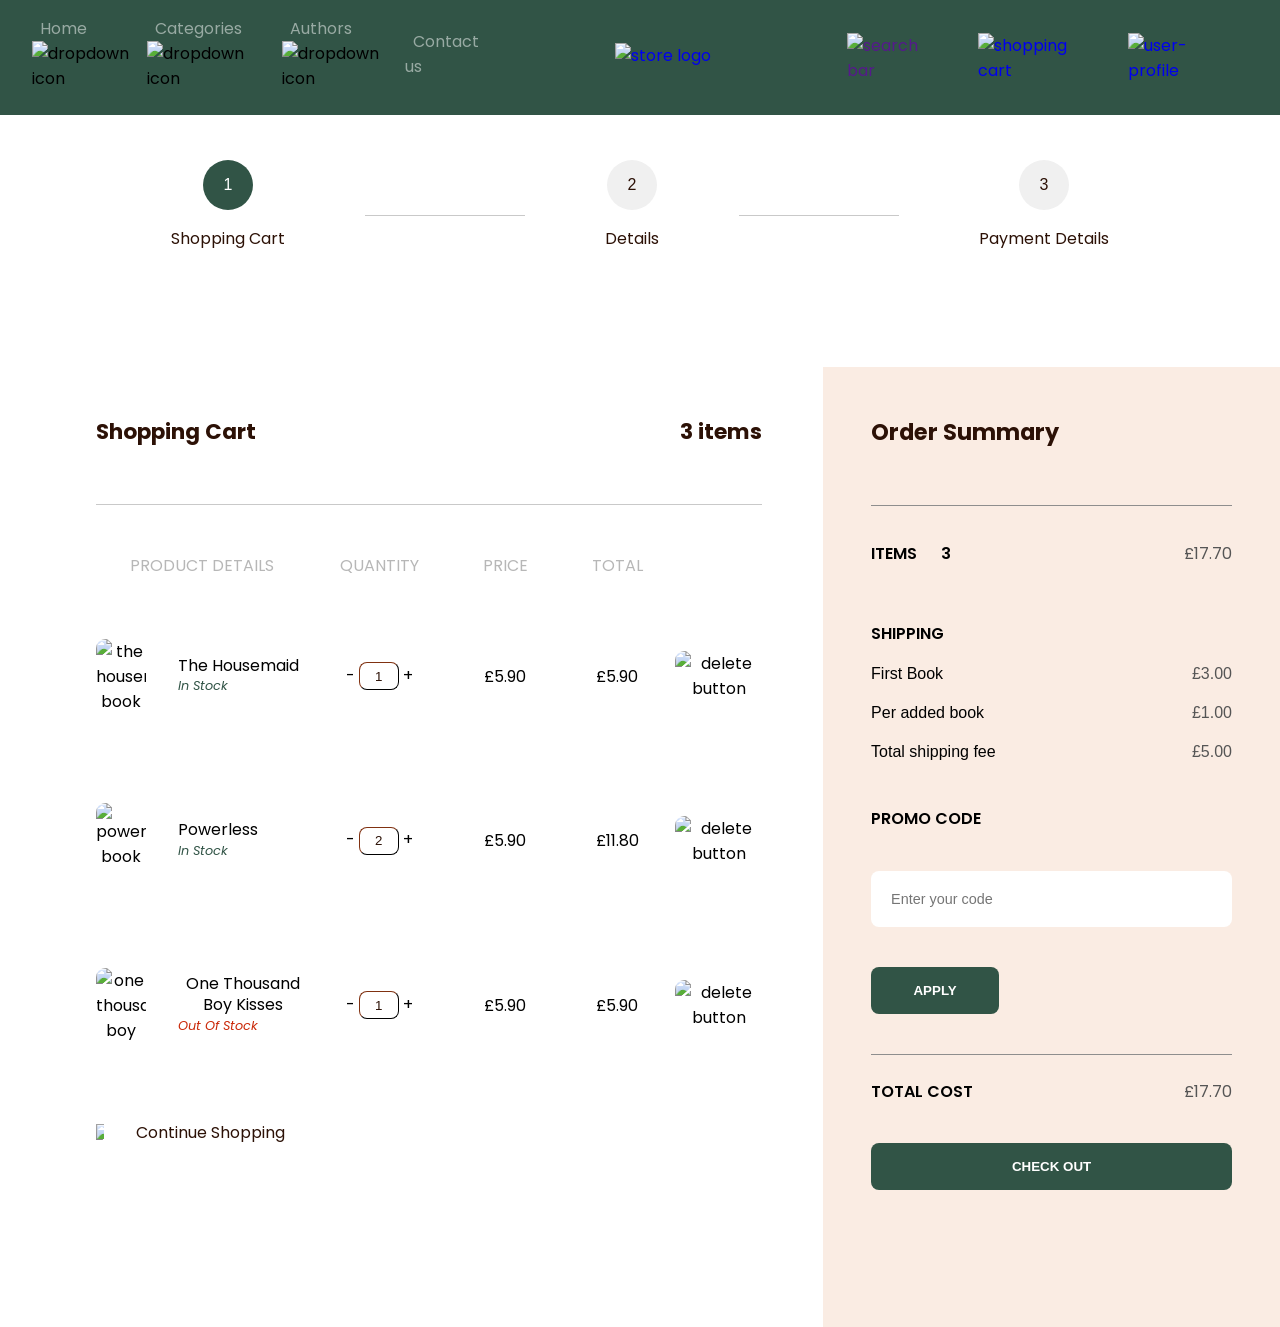
==== commit df30ba9a: "shopping cart and check out page fix the issue with static design" ====
--- a/shopping-cart.html
+++ b/shopping-cart.html
@@ -74,201 +74,167 @@
       </div>
     </div>
 
-      <!-- <div class="number-container">
-      <div class="progress-now">
-        <span class="progress-number">1</span>
-      </div>
-      <p class="circle-text">
-        Shopping Cart
-      </p>
+    <!--shopping cart section-->
+    <div class="order-info">
+      <div class="shopping-cart-container">
+        <div class="shopping-cart-title">
+          <div class="shopping-cart-heading">
+            <h2>Shopping Cart</h2>
+            <h2>3 items</h2>
+            <!--will change to make it link with db so number will auto change-->
+          </div>
+        </div>
+
+        <div class="shopping-cart-details">
+          <table>
+            <thead>
+              <tr>
+                <th>PRODUCT DETAILS</th>
+                <th>QUANTITY</th>
+                <th>PRICE</th>
+                <th>TOTAL</th>
+                <th></th>
+              </tr>
+            </thead>
+            <tbody>
+              <!--order 1-->
+              <tr class="shopping-cart-table-row">
+                <td class="product">
+                  <img
+                    src="bookcover/the-housemaid.png"
+                    alt="the housemaid book"
+                  />
+                  <div class="book-details">
+                    <p>The Housemaid</p>
+                    <p class="stock-status in-stock">In Stock</p>
+                  </div>
+                </td>
+                <td class="quantity">
+                  <span>-</span>
+                  <button>1</button>
+                  <!--will link from db next time-->
+                  <span>+</span>
+                </td>
+                <td>£5.90</td>
+                <td>£5.90</td>
+                <td>
+                  <img
+                    src="icon/bin.svg"
+                    alt="delete button"
+                    class="delete-btn"
+                  />
+                </td>
+              </tr>
+              <!--order 2-->
+              <tr class="shopping-cart-table-row">
+                <td class="product">
+                  <img src="bookcover/powerless-1.png" alt="powerless book" />
+                  <div class="book-details">
+                    <p>Powerless</p>
+                    <p class="stock-status in-stock">In Stock</p>
+                  </div>
+                </td>
+                <td class="quantity">
+                  <span>-</span>
+                  <button>2</button>
+                  <!--will link from db next time-->
+                  <span>+</span>
+                </td>
+                <td>£5.90</td>
+                <td>£11.80</td>
+                <td>
+                  <img
+                    src="icon/bin.svg"
+                    alt="delete button"
+                    class="delete-btn"
+                  />
+                </td>
+              </tr>
+
+              <!--order 3-->
+              <tr class="shopping-cart-table-row">
+                <td class="product">
+                  <img
+                    src="bookcover/one-thousand-boy-kisses.png"
+                    alt="one thousand boy kisses book"
+                  />
+                  <div class="book-details">
+                    <p>One Thousand Boy Kisses</p>
+                    <p class="stock-status out-of-stock">Out Of Stock</p>
+                  </div>
+                </td>
+                <td class="quantity">
+                  <span>-</span>
+                  <button>1</button>
+                  <!--will link from db next time-->
+                  <span>+</span>
+                </td>
+                <td>£5.90</td>
+                <td>£5.90</td>
+                <td>
+                  <img
+                    src="icon/bin.svg"
+                    alt="delete button"
+                    class="delete-btn"
+                  />
+                </td>
+              </tr>
+            </tbody>
+          </table>
+          <a href="index.html" class="continue-shopping">
+            <img src="icon/left-icon.svg" />
+            Continue Shopping
+          </a>
+        </div>
+      </div>
+
+      <!--order summary-->
+      <div class="order-summary">
+        <h2 class="order-summary-heading">Order Summary</h2>
+
+        <div class="summary-item">
+          <div class="bold-summary-heading">
+            <p>ITEMS</p>
+            <P>3</P>
+          </div>
+          <div class="price">£17.70</div>
+        </div>
+
+        <div class="bold-summary-heading subheading">SHIPPING</div>
+
+        <div class="shipping-info">
+          <div class="subheading first-book">
+            <p>First Book</p>
+            <p class="price">£3.00</p>
+          </div>
+
+          <div class="subheading subsequent-book">
+            <p>Per added book</p>
+            <p class="price">£1.00</p>
+          </div>
+
+          <div class="subheading total-shipping-fee">
+            <p>Total shipping fee</p>
+            <p class="price">£5.00</p>
+          </div>
+        </div>
+
+        <div class="bold-summary-heading subheading">PROMO CODE</div>
+
+        <input type="text" placeholder="Enter your code" class="code-box" />
+
+        <button class="apply-btn">APPLY</button>
+
+        <div class="total-cost">
+          <p class="bold-summary-heading subheading">TOTAL COST</p>
+          <p class="price">£17.70</p>
+        </div>
+
+        <a href="checking-out.html"
+          ><button class="checkout-btn">CHECK OUT</button></a
+        >
+      </div>
     </div>
-
-    <div class="delemeter"></div>
-
-    <div class="number-container">
-      <div class="progress-later">
-        <span class="progress-number">2</span>
-      </div>
-      <p class="circle-text">
-        Details
-      </p>
-    </div>
-
-    <div class="delemeter"></div>
-
-    <div class="number-container">
-      <div class="progress-later">
-        <span class="progress-number">3</span>
-      </div>
-      <p class="circle-text">
-        Payment Details
-      </p>
-    </div>
-  </div> -->
-
-      <!--shopping cart section-->
-      <div class="order-info">
-        <div class="shopping-cart-container">
-          <div class="shopping-cart-title">
-            <div class="shopping-cart-heading">
-              <h2>Shopping Cart</h2>
-              <h2>3 items</h2>
-              <!--will change to make it link with db so number will auto change-->
-            </div>
-            <div class="shopping-cart-delimeter"></div>
-          </div>
-
-          <div class="shopping-cart-details">
-            <table>
-              <thead>
-                <tr>
-                  <th>PRODUCT DETAILS</th>
-                  <th>QUANTITY</th>
-                  <th>PRICE</th>
-                  <th>TOTAL</th>
-                  <th></th>
-                </tr>
-              </thead>
-              <tbody>
-                <!--order 1-->
-                <tr class="shopping-cart-table-row">
-                  <td class="product">
-                    <img
-                      src="bookcover/the-housemaid.png"
-                      alt="the housemaid book"
-                    />
-                    <div class="book-details">
-                      <p>The Housemaid</p>
-                      <p class="stock-status in-stock">In Stock</p>
-                    </div>
-                  </td>
-                  <td class="quantity">
-                    <span>-</span>
-                    <button>1</button>
-                    <!--will link from db next time-->
-                    <span>+</span>
-                  </td>
-                  <td>£5.90</td>
-                  <td>£5.90</td>
-                  <td>
-                    <img
-                      src="icon/bin.svg"
-                      alt="delete button"
-                      class="delete-btn"
-                    />
-                  </td>
-                </tr>
-                <!--order 2-->
-                <tr>
-                  <td class="product">
-                    <img src="bookcover/powerless-1.png" alt="powerless book" />
-                    <div>
-                      <p>Powerless</p>
-                      <p class="stock-status in-stock">In Stock</p>
-                    </div>
-                  </td>
-                  <td class="quantity">
-                    <span>-</span>
-                    <button>2</button>
-                    <!--will link from db next time-->
-                    <span>+</span>
-                  </td>
-                  <td>£5.90</td>
-                  <td>£11.80</td>
-                  <td>
-                    <img
-                      src="icon/bin.svg"
-                      alt="delete button"
-                      class="delete-btn"
-                    />
-                  </td>
-                </tr>
-
-                <!--order 3-->
-                <tr>
-                  <td class="product">
-                    <img
-                      src="bookcover/one-thousand-boy-kisses.png"
-                      alt="one thousand boy kisses book"
-                    />
-                    <div>
-                      <p>One Thousand Boy Kisses</p>
-                      <p class="stock-status out-of-stock">Out Of Stock</p>
-                    </div>
-                  </td>
-                  <td class="quantity">
-                    <span>-</span>
-                    <button>1</button>
-                    <!--will link from db next time-->
-                    <span>+</span>
-                  </td>
-                  <td>£5.90</td>
-                  <td>£5.90</td>
-                  <td>
-                    <img
-                      src="icon/bin.svg"
-                      alt="delete button"
-                      class="delete-btn"
-                    />
-                  </td>
-                </tr>
-              </tbody>
-            </table>
-            <a href="index.html" class="continue-shopping">
-              <img src="icon/left-icon.svg" />
-              Continue Shopping
-            </a>
-          </div>
-        </div>
-        <!--order summary-->
-        <div class="order-summary">
-          <h2 class="order-summary-heading">Order Summary</h2>
-
-          <div class="summary-item">
-            <div class="bold-summary-heading">ITEMS</div>
-            <div>3</div>
-            <div class="price">£17.70</div>
-          </div>
-
-          <div class="bold-summary-heading subheading">SHIPPING</div>
-
-          <div class="shipping-info">
-            <div class="subheading first-book">
-              <p>First Book</p>
-              <p class="price">£3.00</p>
-            </div>
-
-            <div class="subheading subsequent-book">
-              <p>Per added book</p>
-              <p class="price">£1.00</p>
-            </div>
-
-            <div class="subheading total-shipping-fee">
-              <p>Total shipping fee</p>
-              <p class="price">£5.00</p>
-            </div>
-          </div>
-
-          <div class="bold-summary-heading subheading">PROMO CODE</div>
-
-          <input type="text" placeholder="Enter your code" class="code-box" />
-
-          <button class="apply-btn">APPLY</button>
-
-          <div class="line-summary"></div>
-
-          <div class="order-summary-delemeter2"></div>
-
-          <div class="total-cost">
-            <p class="bold-summary-heading subheading">TOTAL COST</p>
-            <p class="price">£17.70</p>
-          </div>
-
-          <a href="checking-out.html"
-            ><button class="checkout-btn">CHECK OUT</button></a
-          >
-        </div>
-      </div>
-    </div>
-  </body>
+  </div>
+</body>
 </html>
--- a/style.css
+++ b/style.css
@@ -880,7 +880,7 @@
 
 /*cart page*/
 .cart-progress {
-  display: flex;
+  display: fixed;
   justify-content: space-around;
   align-items: center;
   gap: 4rem;
@@ -957,6 +957,7 @@
   display: flex;
   flex-direction: column;
   justify-content: space-between;
+  margin-top: 2rem;
 }
 
 .shopping-cart-heading {
@@ -965,20 +966,18 @@
   font-size: 0.9rem;
   color: #2c1106;
   margin-bottom: 1rem;
-  padding: 2rem;
-}
-
-.shopping-cart-delimeter {
-  width: 100%;
-  height: 0.1rem;
-  background-color: #c9c9c9;
-  align-self: center;
+  padding-bottom: 3.5rem;
+  border-bottom: 1.5px solid #c9c9c9;
+}
+
+.shopping-cart-details {
+  margin-top: -3.5rem;
 }
 
 .shopping-cart-details table {
   width: 100%;
   border-collapse: collapse;
-  margin-bottom: 5rem;
+  /* margin-bottom: 5rem; */
 }
 
 .shopping-cart-details th {
@@ -993,6 +992,12 @@
   text-align: center;
   padding: 0.8rem 0;
   vertical-align: middle;
+  gap: 2rem;
+}
+
+.shopping-cart-table-row .button {
+  margin: 2rem 0;
+  gap: 2rem;
 }
 
 .shopping-cart-details td .delete-btn {
@@ -1002,7 +1007,7 @@
 
 .shopping-cart-details .product {
   display: flex; /*issue*/
-  gap: 1rem;
+  gap: 2rem;
   align-items: center;
 }
 
@@ -1011,7 +1016,7 @@
   display: flex;
   flex-direction: column;
   line-height: 1.3rem;
-  justify-content: left;
+  align-items: flex-start;
 }
 
 .shopping-cart-details .product img {
@@ -1044,14 +1049,16 @@
   color: #2c1106;
   background-color: white;
   border-color: #2c1106;
-  border-radius: 10px;
+  border-radius: 8px;
   text-align: center;
   line-height: 15px;
   border-width: 0.15ch;
+  margin: 1rem 0;
 }
 
 .shopping-cart-details .quantity span {
   cursor: pointer;
+  margin: 2rem 0;
 }
 
 .shopping-cart-details .delete-btn {
@@ -1084,18 +1091,15 @@
 .order-summary h2 {
   font-size: 1.4rem;
   color: #2c1106;
-  margin-bottom: 2.8rem;
-}
-
-.order-summary-delemeter {
-  width: 18rem;
-  height: 0.1rem;
-  background-color: #8e8e8e;
+  padding-bottom: 3.5rem;
+  border-bottom: 1px solid #8e8e8e;
 }
 
 .bold-summary-heading {
-  font-weight: bold;
+  font-weight: 600;
   margin-bottom: 0.9rem;
+  display: flex;
+  gap: 1.5rem;
 }
 
 .summary-item {
@@ -1114,7 +1118,7 @@
   display: flex;
   justify-content: space-between;
   margin-bottom: 10px;
-  font-weight: lighter; /*need see result with a diff font*/
+  font-weight: 200; /*need see result with a diff font*/
 }
 
 .code-box {
@@ -1140,19 +1144,20 @@
   background-color: #315446;
   color: white;
   margin-bottom: 2.5rem;
-}
-
-.order-summary-delemeter2 {
-  width: 18rem;
-  height: 0.1rem;
-  background-color: #8e8e8e;
-  margin-bottom: 2.5rem;
+  cursor: pointer;
+  transition: background-color 0.3s ease;
+}
+
+.apply-btn:hover {
+  background-color: #183f2f;
 }
 
 .total-cost {
   display: flex;
   justify-content: space-between;
   margin-bottom: 1.5rem;
+  border-top: 1px solid #8e8e8e;
+  padding-top: 1.5rem;
 }
 
 .price {
@@ -1162,7 +1167,7 @@
 .checkout-btn {
   border: none;
   border-radius: 8px;
-  width: 18rem;
+  width: 100%;
   padding: 1rem 0.5rem;
   font-weight: bold;
   background-color: #315446;
@@ -1170,6 +1175,11 @@
   margin-bottom: 20px;
   cursor: pointer;
   text-decoration: none;
+  transition: background-color 0.3s ease;
+}
+
+.checkout-btn:hover {
+  background-color: #183f2f;
 }
 
 /* checking out page */
@@ -1180,26 +1190,27 @@
   padding: 2rem;
   width: 85%;
   margin: 0 auto;
+  flex-direction: column;
 }
 
 .sign-in {
   display: flex;
+  justify-content: center;
+  flex-direction: row;
 }
 
 .sign-in-heading {
   font-size: 1.5rem;
-  color: #2c1106;
-  margin-left: 3rem;
+  font-weight: 600;
+  color: #2c1106;
   margin-bottom: 2.5rem;
-  padding: 0 4.1rem;
-}
-
-.checking-out-delemeter1 {
-  width: 85%;
-  height: 0.12rem;
-  margin: 0 auto;
-  background-color: #c9c9c9;
-  padding: 0 2rem; /*issue - not moving the placement*/
+  padding-bottom: 2rem;
+  border-bottom: 1px solid #c9c9c9;
+}
+
+.registered-container {
+  display: flex;
+  justify-content: center;
 }
 
 .registered-user {
@@ -1207,12 +1218,12 @@
   flex-direction: column;
   position: relative;
   width: 50%;
-  padding: 2rem;
 }
 
 .registered-user h2 {
   margin-bottom: 30px;
   margin-bottom: 3rem;
+  font-weight: 600;
 }
 
 .registered-user p {
@@ -1224,7 +1235,7 @@
   width: 28rem;
   padding: 1.2rem;
   border-radius: 0.6rem;
-  border-color: #b7b7b7; /*border radius have 2 colour*/
+  border: 2px solid #b7b7b7;
   margin-bottom: 2.5rem;
 }
 
@@ -1241,23 +1252,44 @@
   border-radius: 0.6rem;
   font-size: 1rem;
   font-weight: bold;
-  width: 35rem;
+  width: 85%;
   padding: 1.2rem 1rem;
   color: white;
   margin-bottom: 3rem;
   margin-top: 1rem;
   cursor: pointer;
+  transition: background-color 0.3s ease;
 }
 
 .sign-in-btn:hover {
   background-color: #183f2f;
 }
 
+.continue-shopping {
+  display: flex;
+  align-items: center;
+  gap: 2rem;
+}
+
+.continue-shopping p {
+  color: #2c1106;
+  font-size: 1rem;
+  font-weight: 500;
+  margin: 0;
+}
+
+.continue-shopping p:hover {
+  font-size: 1.1rem;
+}
+
+.continue-shopping img {
+  margin: 0;
+}
+
 .checking-out-delemeter2 {
-  width: 0.14rem;
-  height: 132rem;
+  width: 0.1rem;
+  height: 142rem;
   background-color: #c9c9c9;
-  margin-top: 2rem;
   margin-right: 2rem;
   margin-left: 2rem;
 }
@@ -1269,7 +1301,6 @@
   position: relative;
   left: 4rem;
   width: 50%;
-  padding: 2rem 0;
   /* margin-left: 3rem; */
 }
 
@@ -1277,6 +1308,7 @@
   color: #2c1106;
   margin-bottom: 30px;
   margin-bottom: 3rem;
+  font-weight: 600;
 }
 
 .guest-checkout p {
@@ -1284,11 +1316,11 @@
   margin-bottom: 1.2rem;
 }
 
-.guest-checkout input {
+.guest-checkout .input-box {
   width: 28rem;
   padding: 1.2rem;
   border-radius: 0.6rem;
-  border-color: #b7b7b7; /*border radius have 2 colour*/
+  border: 2px solid #b7b7b7;
   margin-bottom: 2.5rem;
 }
 
@@ -1296,35 +1328,47 @@
   width: 24.5rem;
   line-height: 1.6rem;
   margin-top: -1rem;
+  color: #8d8d8d;
 }
 
 .promotion-box {
   display: flex;
   flex-direction: column;
   justify-content: center;
-  align-items: center;
   width: 28rem;
-  height: 10rem;
-  padding: 2rem 0;
+  height: 11rem;
+  padding: 0 2rem;
   background-color: #f5f5f5;
   border-radius: 0.6rem;
 }
 
+.promotion-box .promotion-checkbox {
+  padding: 1.2rem;
+  border-radius: 0.6rem;
+  border: 2px solid #b7b7b7;
+}
+
+.promotion-box .promotion-no-thanks {
+  margin: 0;
+}
+
 .promotion-box .first-line {
   display: flex;
-  justify-content: center;
-  align-items: center;
-  margin-left: 1rem;
+  align-items: center;
+  margin-top: 1rem;
+  margin-bottom: 2rem;
+  gap: 2rem;
 }
 
 .promotion-box p {
-  width: 20rem;
+  margin-left: 3rem;
   line-height: 1.5rem;
 }
 
 .guest-checkout h3 {
   color: #2c1106;
   margin: 2.5rem 0;
+  font-weight: 600;
 }
 
 .title {
@@ -1335,7 +1379,7 @@
   margin-bottom: 2.5rem;
   color: #b7b7b7;
   background-color: #ffffff;
-  border-color: #b7b7b7;
+  border: 2px solid #b7b7b7;
   border-width: 2px;
   font-size: 0.95rem;
 }
@@ -1344,22 +1388,27 @@
   display: flex;
   align-items: center;
   gap: 1.5rem;
-  width: 100%;
+  width: 28rem;
 }
 
 .name-div input {
-  width: 13.3rem;
+  flex: 1;
+  min-width: 0;
   font-size: 0.95rem;
+  color: #b7b7b7;
+  font-style: italic;
 }
 
 .address-line {
   display: flex;
   align-items: center;
   gap: 1.5rem;
+  width: 28rem;
 }
 
 .address-line input {
-  width: 13.3rem;
+  flex: 1;
+  min-width: 0;
   font-size: 0.95rem;
 }
 
@@ -1386,6 +1435,7 @@
   font-size: 1.1rem;
   color: #2c1106;
   margin-bottom: 1.6rem;
+  font-weight: 500;
 }
 
 .delivery-instruction-subheading {
@@ -1397,19 +1447,27 @@
 }
 
 .delivery-input-box {
-  padding: 4rem;
+  padding: 4rem 1.5rem;
+  padding-top: 20px;
+  padding-bottom: 8rem;
   font-size: 0.95rem;
-  margin: 2rem 0;
+  border-radius: 10px;
+  width: 28rem;
+  border: 2px solid #b7b7b7;
+  text-align: left;
+  color: #b7b7b7;
+  margin-bottom: 2rem;
 }
 
 .delivery-checkbox {
   display: flex;
   align-items: center;
   gap: 2rem;
-}
-
-.promotion-checkbox {
-  width: 0;
+  margin-bottom: 2rem;
+}
+
+.delivery-checkbox p {
+  margin: 0;
 }
 
 .guest-checkout-btn {
@@ -1424,6 +1482,7 @@
   margin-bottom: 5rem;
   cursor: pointer;
   text-decoration: none;
+  transition: background-color 0.3s ease;
 }
 
 .guest-checkout-btn:hover {
@@ -2221,12 +2280,12 @@
   border-radius: 0.6rem;
 }
 
-th {
+/* th {
   background-color: #faece3;
   color: #2c1106;
   border-collapse: collapse;
   font-size: 0.9rem;
-}
+} */
 
 table,
 th,
@@ -2244,13 +2303,13 @@
   padding: 1rem 2rem;
 }
 
-td {
-  /*create a delimeter*/
-  position: relative;
+/* td { */
+/*create a delimeter*/
+/* position: relative;
   padding: 1rem;
   border-bottom: 1.5px solid #ddd;
   color: #2c1106;
-}
+} */
 
 tr:last-child td {
   /*last row of book won't havee line*/
@@ -2957,13 +3016,13 @@
   color: gray;
 }
 
-.book-details {
+/* .book-details {
   display: flex;
   flex-direction: column;
   margin-bottom: 2rem;
   padding-bottom: 1rem;
   border-bottom: 1px solid black;
-}
+} */
 
 .book-details h3 {
   margin-bottom: 1rem;
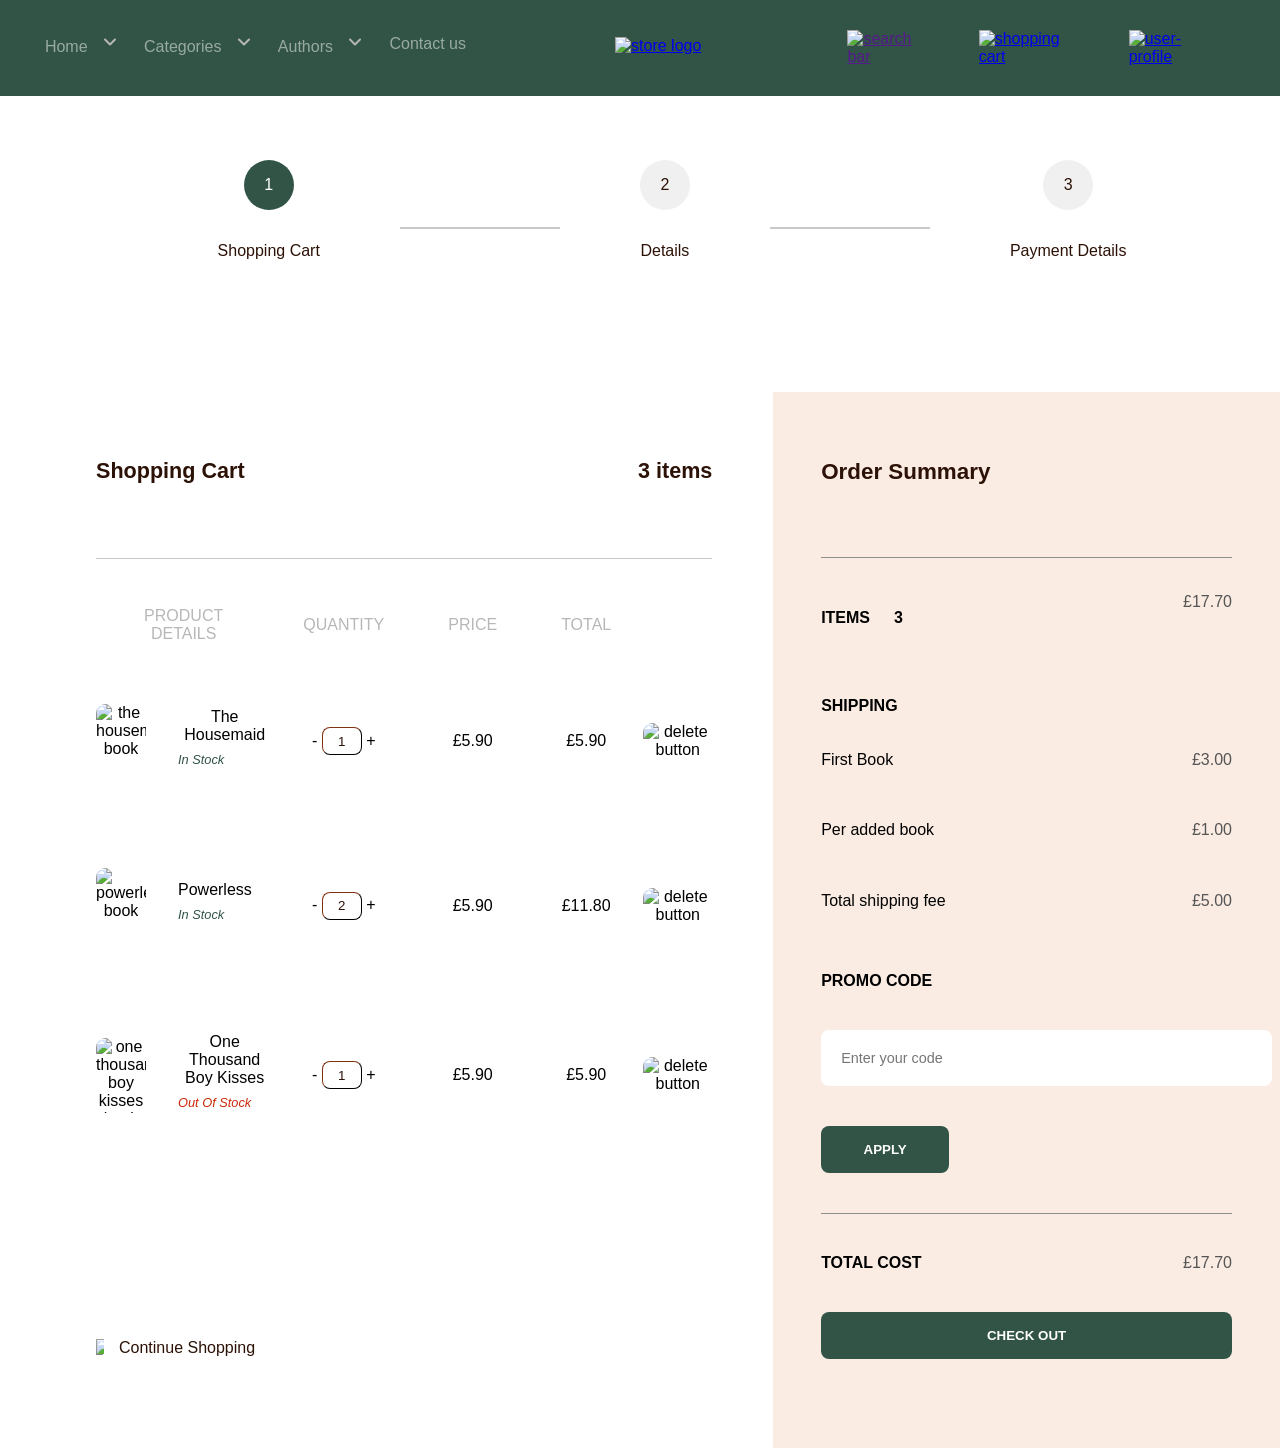
==== commit f12c9a5a: "most of customer pages edits edits all the tiny static issues with all the checking out pages." ====
--- a/shopping-cart.html
+++ b/shopping-cart.html
@@ -181,10 +181,12 @@
               </tr>
             </tbody>
           </table>
-          <a href="index.html" class="continue-shopping">
-            <img src="icon/left-icon.svg" />
-            Continue Shopping
-          </a>
+          <div class="continue-shopping">
+            <a href="index.html">
+              <img src="icon/left-icon.svg" />
+              Continue Shopping
+            </a>
+          </div>
         </div>
       </div>
 
--- a/style.css
+++ b/style.css
@@ -1,4 +1,4 @@
-@import url("https://fonts.googleapis.com/css2?family=Montserrat:ital,wght@0,100..900;1,100..900&family=Poppins:ital,wght@0,100;0,200;0,300;0,400;0,500;0,600;0,700;0,800;0,900;1,100;1,200;1,300;1,400;1,500;1,600;1,700;1,800;1,900&family=Roboto:wght@400;700&display=swap");
+k@import url("https://fonts.googleapis.com/css2?family=Montserrat:ital,wght@0,100..900;1,100..900&family=Poppins:ital,wght@0,100;0,200;0,300;0,400;0,500;0,600;0,700;0,800;0,900;1,100;1,200;1,300;1,400;1,500;1,600;1,700;1,800;1,900&family=Roboto:wght@400;700&display=swap");
 
 * {
   margin: 0;
@@ -12,6 +12,8 @@
   width: 100%;
   font-size: 1rem;
   overflow: hidden;
+  margin: 0;
+  padding: 0;
 }
 
 html {
@@ -55,6 +57,7 @@
 
 .header {
   position: fixed;
+  top: 0;
   width: 100%;
   z-index: 100;
 }
@@ -768,10 +771,10 @@
 .footer-container {
   display: flex;
   flex-wrap: wrap;
-  gap: 20px;
-  max-width: 85%;
-  margin: 0 auto;
-  justify-content: space-between;
+  max-width: 100%;
+  margin-top: 2rem;
+  justify-content: center;
+  padding-left: 5rem;
 }
 
 .footer-column {
@@ -880,7 +883,7 @@
 
 /*cart page*/
 .cart-progress {
-  display: fixed;
+  display: flex;
   justify-content: space-around;
   align-items: center;
   gap: 4rem;
@@ -1015,9 +1018,15 @@
   /*issue*/
   display: flex;
   flex-direction: column;
-  line-height: 1.3rem;
   align-items: flex-start;
 }
+
+.shopping-cart-details .book-details p{
+  margin: 0;
+  padding-bottom: .5rem;
+}
+
+
 
 .shopping-cart-details .product img {
   width: 50px;
@@ -1066,11 +1075,20 @@
 }
 
 .continue-shopping {
+  display: flex;
+  justify-content: flex-end;
+  flex-direction: column;
+  height: 100%;
+  margin-top: 11rem;
+}
+
+.continue-shopping a {
   color: #2c1106;
   text-decoration: none;
   font-size: 1rem;
-  margin-top: 10px;
-  display: flex;
+  display: flex;
+  justify-content: flex-start;
+  margin-top: auto;
 }
 
 .continue-shopping img {
@@ -1091,7 +1109,7 @@
 .order-summary h2 {
   font-size: 1.4rem;
   color: #2c1106;
-  padding-bottom: 3.5rem;
+  padding-bottom: 4.5rem;
   border-bottom: 1px solid #8e8e8e;
 }
 
@@ -1265,24 +1283,24 @@
   background-color: #183f2f;
 }
 
-.continue-shopping {
+.registered-user .continue-shopping {
   display: flex;
   align-items: center;
   gap: 2rem;
 }
 
-.continue-shopping p {
+.registered-user .continue-shopping p {
   color: #2c1106;
   font-size: 1rem;
   font-weight: 500;
   margin: 0;
 }
 
-.continue-shopping p:hover {
+.registered-user .continue-shopping p:hover {
   font-size: 1.1rem;
 }
 
-.continue-shopping img {
+.registered-user .continue-shopping img {
   margin: 0;
 }
 
@@ -1503,6 +1521,7 @@
   font-size: 1.5rem;
   margin-left: 4rem;
   margin-bottom: 2.5rem;
+  font-weight: 600;
 }
 
 .payment-delemeter {
@@ -1520,10 +1539,23 @@
   margin: 5rem 0;
 }
 
-.card-images img {
-  width: 80px;
-  justify-content: center;
-  align-items: center;
+.card-box {
+  width: 100px;
+  height: 70px;
+  object-fit: contain;
+  padding: 15px;
+  border: 2px solid #d9d9d9;
+  border-radius: 10px;
+  cursor: pointer;
+  transition: all 0.3s ease-in-out;
+  display: flex;
+  justify-content: center;
+  align-items: center;
+}
+
+.card-box.selected {
+  background-color: #f5fff7;
+  border: 2px solid #315446;
 }
 
 .card-details-container {
@@ -1531,8 +1563,6 @@
   padding: 0 2rem;
   width: 100%;
   margin: 0 auto;
-  /* padding-left: 50px;
-  padding-right: 50px; */
 }
 
 .card-details {
@@ -1542,13 +1572,14 @@
 
 .card-details h3 {
   margin-bottom: 2.5rem;
-  font: 3.8rem; /*is not changing*/
-  color: #2c1106;
+  font: 3.8rem;
+  color: #2c1106;
+  font-weight: 600;
 }
 
 .card-details p {
   margin-bottom: 1.5rem;
-  color: #2c1106;
+  color: #b7b7b7;
 }
 
 .card-details input {
@@ -1556,7 +1587,7 @@
   width: 28rem;
   padding: 1rem;
   border-radius: 0.6rem;
-  border-color: #b7b7b7; /*border radius have 2 colour*/
+  border: 2px solid #b7b7b7;
 }
 
 .card-security {
@@ -1567,6 +1598,8 @@
 .card-cvv input {
   width: 9.5rem;
   margin-right: 1.6rem;
+  border: 2px solid #b7b7b7;
+  color: #c9c9c9;
 }
 
 .card-expires {
@@ -1580,6 +1613,11 @@
   justify-content: center;
   align-items: center;
   gap: 1.6rem;
+}
+
+.expires-details select {
+  border: 2px solid #b7b7b7;
+  color: #c9c9c9;
 }
 
 .card-expires p {
@@ -1607,14 +1645,15 @@
 .payment-summary {
   display: flex;
   flex-direction: column;
-  justify-content: top;
+  justify-content: center;
   width: 50%;
 }
 
 .payment-summary h3 {
   margin-bottom: 2.5rem;
-  font: 3.8rem; /*is not changing*/
-  color: #2c1106;
+  font: 3.8rem;
+  color: #2c1106;
+  font-weight: 600;
 }
 
 .order-books {
@@ -1632,19 +1671,22 @@
   font-weight: bold;
   color: #2c1106;
   font-size: 0.95rem;
+  font-weight: 500;
 }
 
 .view-more {
+  display: flex;
+  justify-content: center;
+  align-items: center;
   color: #b7b7b7;
   font-weight: normal;
   margin-bottom: 1.5rem;
-  margin-right: 12rem;
 }
 
 .view-more-icon {
   color: #2c1106;
   width: 2rem;
-  background-color: #183f2f;
+  height: 20px;
 }
 
 .cost-container {
@@ -1652,42 +1694,45 @@
   flex-direction: column;
   justify-content: center;
   line-height: 2rem;
-  margin-bottom: 1.5rem;
+  padding-bottom: 2rem;
+  border-bottom: 2px solid #c9c9c9;
+  width: 100%;
 }
 
 .cost-row {
   display: flex;
+  justify-content: space-around;
+  align-items: center;
+  margin-bottom: 1rem;
+  font-weight: 500;
+}
+
+.cost-row .cost-row-p {
+  color: #b7b7b7;
+}
+
+.total-cost-row {
+  display: flex;
   justify-content: space-between;
   align-items: center;
-  gap: 11rem;
-}
-
-.payment-summary-delemeter {
-  width: 32rem;
-  height: 0.12rem;
-  background-color: #c9c9c9;
-  margin-bottom: 1.5rem;
-}
-
-.total-cost-row {
-  display: flex;
-  justify-content: space-between;
-  align-items: center;
+  margin-top: 2rem;
   margin-bottom: 1.5rem;
   font-size: 0.95rem;
 }
 
 .place-order-btn {
-  width: 33rem;
-  border: none;
-  border-radius: 0.6rem;
-  padding: 1rem 0.5rem;
-  font-weight: bold;
+  width: 100%;
+  border: none;
+  border-radius: 0.6rem;
+  padding: 1.2rem 0.5rem;
+  font-weight: 600;
   background-color: #315446;
   color: white;
   margin-bottom: 2rem;
   cursor: pointer;
   text-decoration: none;
+  font-size: 1.2rem;
+  text-transform: uppercase;
 }
 
 .place-order-btn:hover {
@@ -1700,6 +1745,7 @@
   flex-direction: column;
   justify-content: center;
   align-items: center;
+  margin-top: 8rem;
 }
 
 .tick-row {
@@ -1749,10 +1795,13 @@
   cursor: pointer;
 }
 
-.order-confirmation-page h1 {
+.order-confirmation-page h2 {
   text-align: center;
   color: #2c1106;
   margin-bottom: 2rem;
+  font-weight: 600;
+  line-height: 3.5rem;
+  font-size: 2rem;
 }
 
 .confirmation-text {
@@ -1765,7 +1814,7 @@
 .order-details-box {
   background-color: #faece3;
   width: 70rem;
-  height: 30rem;
+  height: 38rem;
   border-radius: 0.8rem;
 }
 
@@ -1791,6 +1840,11 @@
   padding: 1.3rem;
 }
 
+.back-to-shopping {
+  font-size: 1.2rem;
+  font-weight: 500;
+}
+
 .left-text {
   /*left column inside the order details box*/
   color: black;
@@ -1800,6 +1854,7 @@
 .right-text {
   /*right column inside the order details box*/
   color: #2c1106;
+  font-weight: 600;
 }
 
 .order-details-delemeter {
@@ -1812,10 +1867,12 @@
 
 .total-row {
   display: flex;
-  justify-content: space-between;
-  align-items: center;
+  justify-content: flex-end;
+  align-items: flex-end;
+  align-self: flex-end;
   font-size: 1.3rem;
   width: 64rem;
+  gap: 10rem;
   margin-left: 2.8rem;
 }
 
